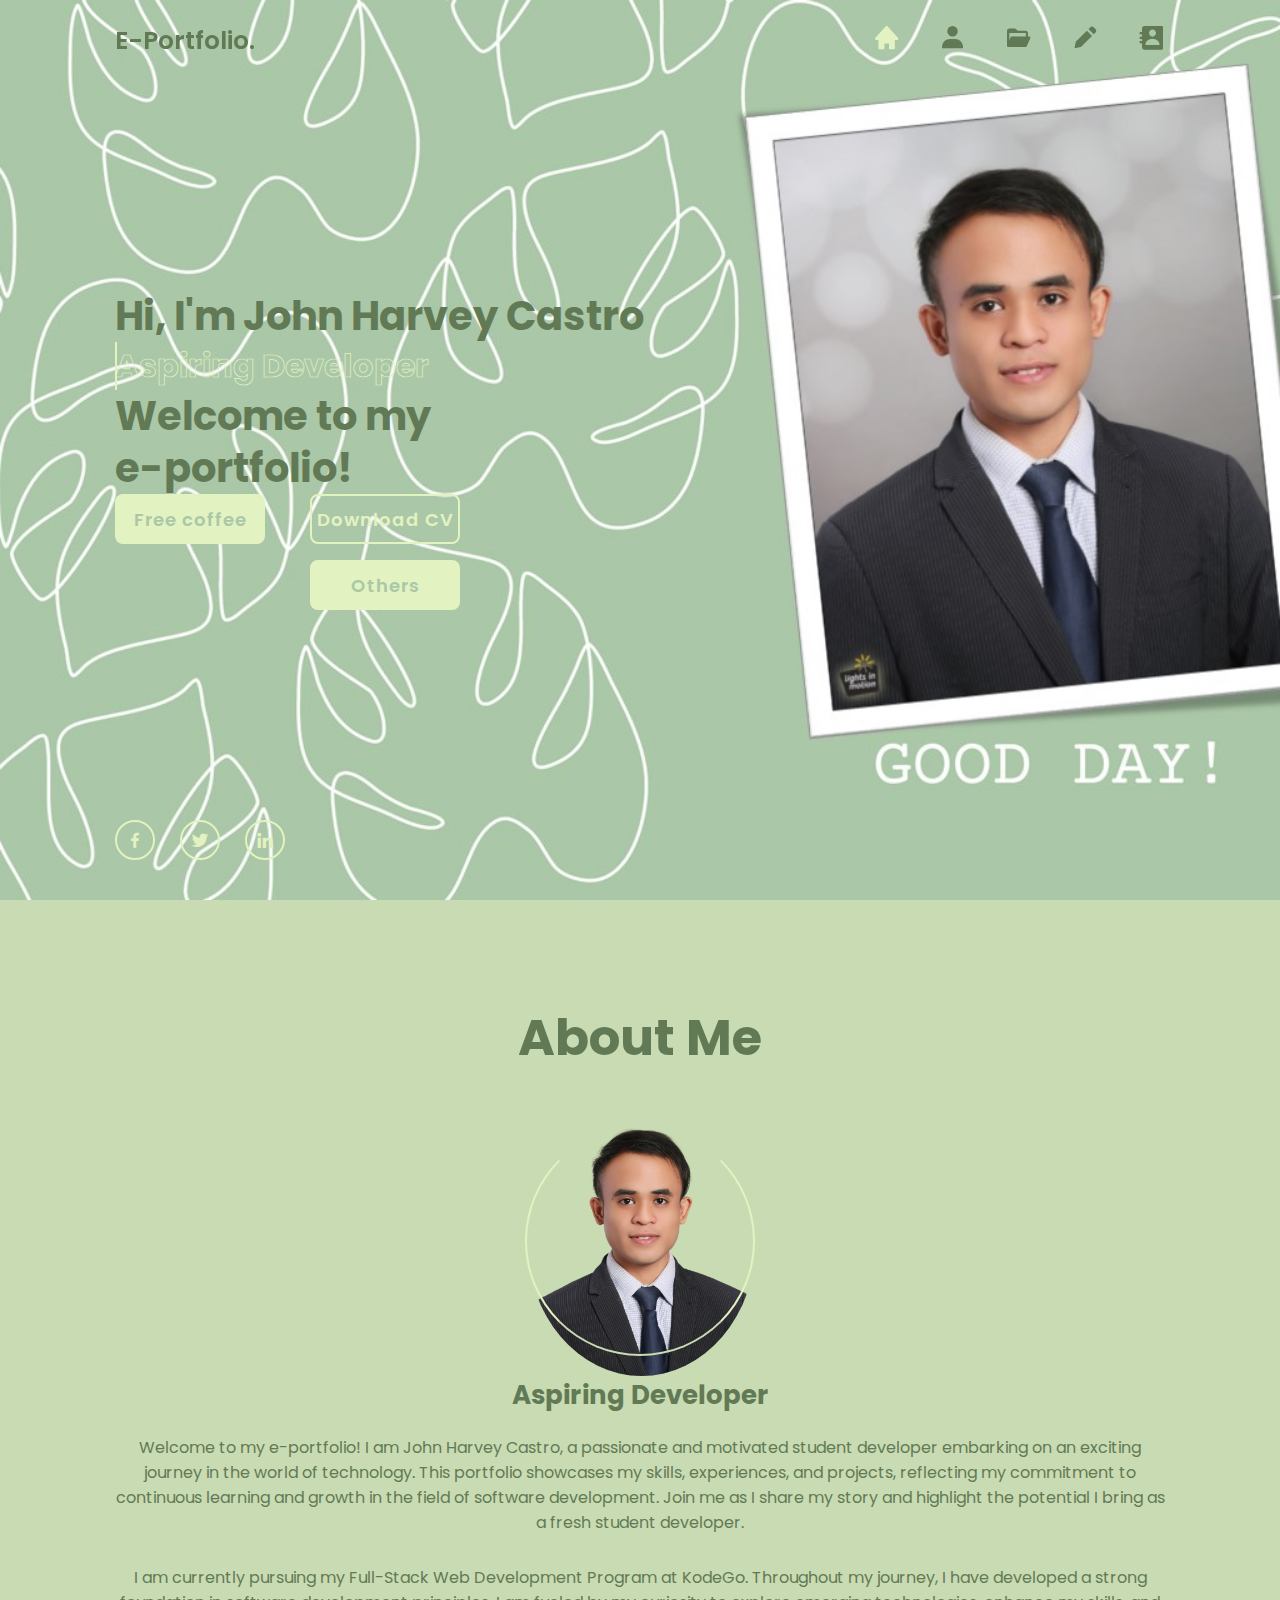
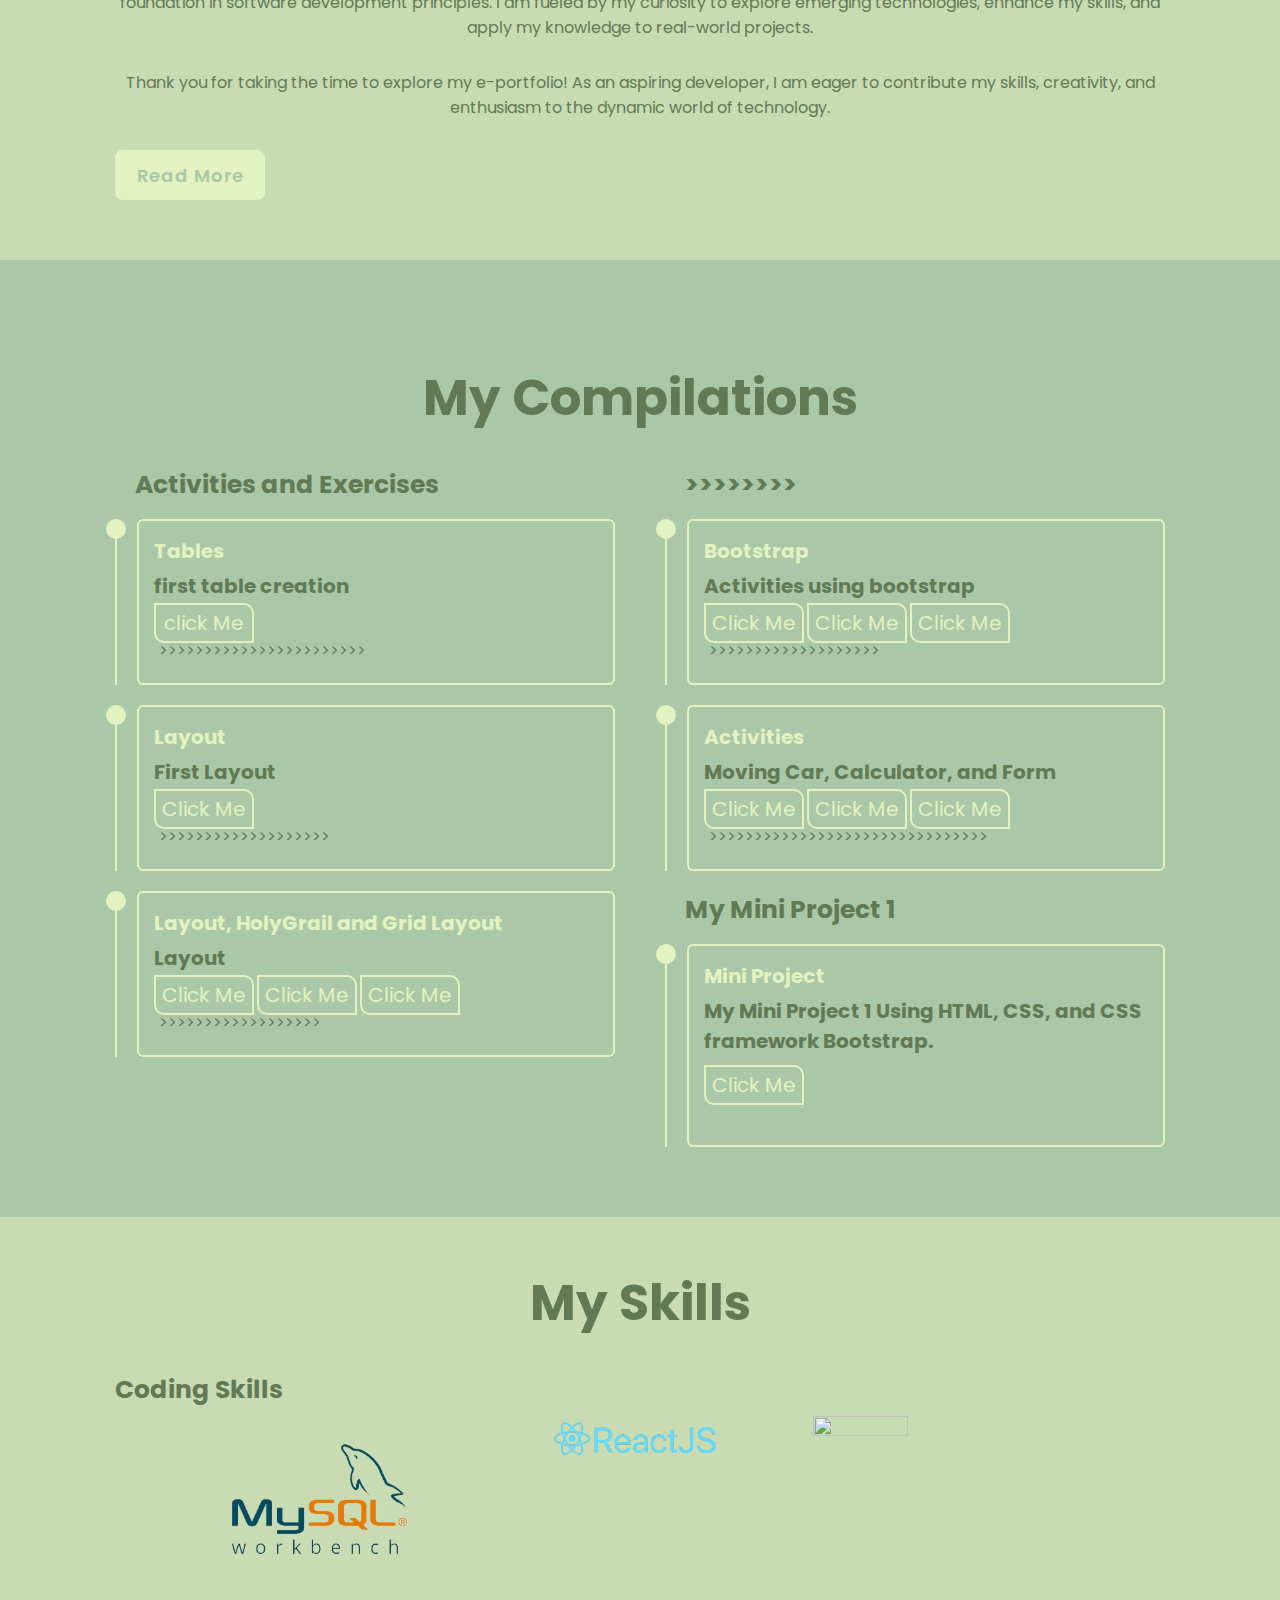
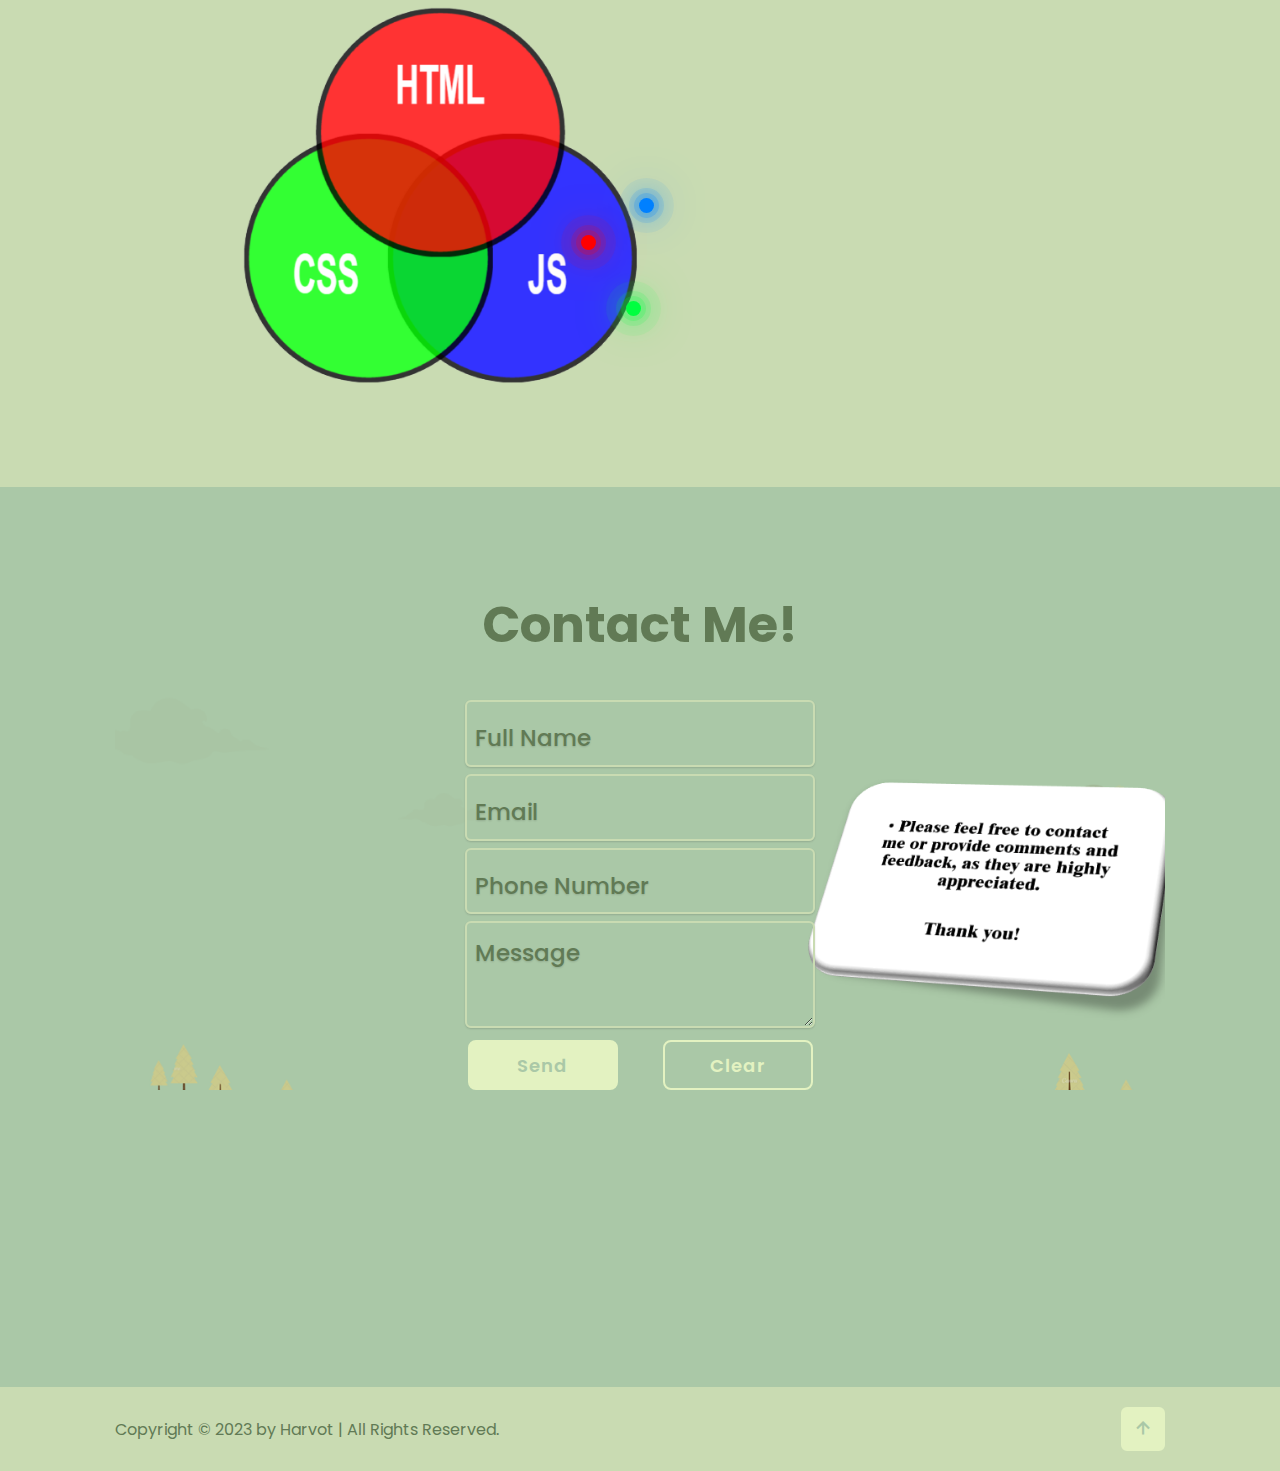
==== index.html @ 77ce2b74 "edited skills page" ====
<!DOCTYPE html>
<html lang="en">
<head>
    <meta charset="UTF-8">
    <meta name="viewport" content="width=device-width, initial-scale=1.0">
    <title>Harvot | E-Portfolio</title>
    <link rel="stylesheet" href="style1.css">

    <link href='https://unpkg.com/boxicons@2.1.4/css/boxicons.min.css' rel='stylesheet'>
    <!-- <link href="https://cdn.jsdelivr.net/npm/bootstrap@5.3.1/dist/css/bootstrap.min.css" rel="stylesheet" integrity="sha384-4bw+/aepP/YC94hEpVNVgiZdgIC5+VKNBQNGCHeKRQN+PtmoHDEXuppvnDJzQIu9" crossorigin="anonymous"> -->


</head>
<body>
    <!-- header design -->
   <header class="header">
        <a href="#" class="logo"> E-Portfolio. <span class="animate" style="--i:1"></span> </a>

        <div class="bx bx-menu" id="menu-icon"> <span class="animate" style="--i:2;"></span></div>

        <nav class="navbar">
            <a href="#home" class="active"><i class='bx bxs-home'></i></a>
            <a href="#about"><i class='bx bxs-user'></i></a>
            <a href="#project"><i class='bx bxs-folder-open'></i></a>
            <a href="#skills"><i class='bx bxs-pencil'></i></a>
            <a href="#contact"><i class='bx bxs-contact'></i></a>  

            <span class="active-nav"></span>
            <span class="animate" style="--i:2;"></span>
        </nav>
   </header>

   <!-- home section design -->
   <section class="home" id="home">
        <div class="home-content">
            <h1>Hi, I'm <span>John Harvey Castro</span></h1>
            <div class="text-animate">
                <h3>Aspiring Developer</h3>
            </div>
            <h1>
                Welcome to my <br><span class="text-animate">e-portfolio! </span> 
            </h1>

            <div class="btn-box">
                <a href="#" class="btn">Free coffee</a>
                <a href="#" class="btn">Download CV</a>
            </div><br>
            <div class="btn-box">
               
                &nbsp;&nbsp;<a href="#" class="btn">Others</a>
            </div>
                
            
        </div>

        <div class="home-sci">
            <a href="#"><i class='bx bxl-facebook' ></i></a>
            <a href="#"><i class='bx bxl-twitter' ></i></a>
            <a href="https://www.linkedin.com/feed/?trk=homepage-basic_sign-in-submit"><i class='bx bxl-linkedin' ></i></a>
            <!-- <a href="#"><i class='bx bxl-linkedin' ></i></a> -->
        </div>

        <div class="home-imgHover"></div>
        <div class="home">
            <a href="#">
                <!-- <img src="" alt=" image"> -->
            </a>
        </div>

   </section>

        
        <!-- about section design -->
        <section class="about" id="about">
            <h2 class="heading">About <span>Me</span></h2>

            <div class=" about-img ">
                <img src="images/fbpic3.png" alt=" image" >
                <span class="circle-spin"></span>
            </div>

            <div class="about-content">
                <h3>Aspiring Developer</h3>
                    <p>
                        Welcome to my e-portfolio! I am John Harvey Castro, a passionate and motivated student developer embarking 
                        on an exciting journey in the world of technology. This portfolio showcases my skills, experiences, and projects,
                         reflecting my commitment to continuous learning and growth in the field of software development.
                         Join me as I share my story and highlight the potential I bring as a fresh student developer.
                    </p>
                    <p>
                        I am currently pursuing my Full-Stack Web Development Program  at KodeGo.    
                         Throughout my journey, I have developed a strong foundation in  software development principles.
                         I am fueled by my curiosity to explore emerging technologies, enhance my skills, 
                         and apply my knowledge to real-world projects.
                    </p>
                    <p>
                        Thank you for taking the time to explore my e-portfolio!
                         As an aspiring developer, I am eager to contribute my skills, creativity, and enthusiasm to the dynamic world of technology. 
                    </p>
                
                <div class="btn-box btns">
                    <a href="#" class="btn">Read More</a>
                </div>
            </div>
        </section>

        <hr>
        <!-- project section design -->
        <section class="project" id="project">
            <h2 class="heading">My <span>Compilations</span></h2>

            <div class="project-row">
                <div class="project-column">
                    <h3 class="title">Activities and Exercises</h3>

                    <div class="project-box">
                        <div class="project-content">
                            <div class="content">
                                <div class="year"> <h3>Tables</h3></div>
                                <h3> first table creation</h3> <br><br>
                                <p> 
                                   >>>>>>>>>>>>>>>>>>>>>>>
                                </p>
                              
                               
                                <div class="clickMe">                             
                                    <a href="exercises/tables.html">click Me</a>                                   
                                </div>
                            </div>
                        </div>
                    </div>

                    <div class="project-box">
                        <div class="project-content">
                            <div class="content">
                                <div class="year">  <h3>Layout</h3></div>
                               
                                <h3>      First Layout </h3> <br><br>
                                <p>                                  
                                  >>>>>>>>>>>>>>>>>>>
                                </p>
                               
                                <div class="clickMe">                             
                                    <a href="exercises/pagelayout.html">Click Me</a>                                     
                                </div>
                            </div>
                        </div>
                  </div>

                    <div class="project-box">
                        <div class="project-content">
                            <div class="content">
                                <div class="year"><h3>Layout, HolyGrail and Grid Layout </h3></div>
                                <h3>Layout</h3> <br><br>
                                <p>>>>>>>>>>>>>>>>>>></p>
                                <div class="clickMe project-column"> 

                                   <div class=""><a href="exercises/bslayout.html"> Click Me</a></div> &nbsp;                         
                                   
                                    <div class=""> <a href="exercises/holygrail11.html">Click Me </a></div>  &nbsp;  
                                    <div class="">
                                   <a href="exercises/holygrid.html"> Click Me</a>   
                                </div>                             
                                </div>
                                
                            </div>
                        </div>
                  </div>

                </div>
                <!-- ================================= -->
                <div class="project-column">
                    <h3 class="title">>>>>>>>></h3>

                    <div class="project-box">
                        <div class="project-content">
                            <div class="content">
                                <div class="year"><h3>Bootstrap</h3></div>
                                <h3>Activities using bootstrap</h3>  <br><br>
                                <p>>>>>>>>>>>>>>>>>>>></p>
                               
                                <div class="clickMe">                             
                                    <div><a href="exercises/bootstrap.html">Click Me</a> </div>&nbsp;
                                    <div><a href="exercises/Bootstrap13.html"> Click Me</a> </div>&nbsp; 
                                    <div><a href="exercises/bootstrap_example.html">Click Me</a></div>                              
                                </div>
                            </div>
                        </div>
                    </div>

                    <div class="project-box">
                        <div class="project-content">
                            <div class="content">
                                <div class="year"> <h3>Activities</h3></div>
                                <h3> Moving Car, Calculator, and Form</h3>  <br><br>
                                <p>>>>>>>>>>>>>>>>>>>>>>>>>>>>>>>></p>
                               
                               <div class="clickMe">                             
                               <div> <a href="exercises/moving-CAR.html">Click Me </a></div>&nbsp;
                               <div> <a href="exercises/calc/ecalculator.html">Click Me </a></div>&nbsp;    &nbsp;                                 
                               <div> <a href="exercises/form.html">Click Me</a> </div>
                             </div>
                            </div>
                        </div>
                    </div>
                    <h3 class="title">My Mini Project 1</h3>
                    <div class="project-box">
                        <div class="project-content">
                            <div class="content">
                                <div class="year"> <h3>Mini Project</h3></div>
                                <h3>My Mini Project 1 Using HTML, CSS, and CSS framework Bootstrap.</h3>
                               <p></p><br><br><br><br>
                               
                           
                                    <div class="clickMe">                             
                                        <a href="exercises/MP1/index.html"> Click Me</a>
                                                                            
                                    </div>
                            </div>
                        </div>
                  </div>
                    
                </div>

            </div>
        </section>

        <!-- skills section design -->
        <section class="skills" id="skills">
            <br><br><br>
            <h2 class="heading">My <span>Skills</span></h2>


            <div class="skills-row">
                <div class="skills-column">
                    <h3 class="title">Coding Skills
                        <div class="other">
                            <img src="images/MySQL1.png" alt="" class="widthHeight2">
                            <img src="images/Reacts1.png" alt="" class="widthHeight2">
                            <img src="https://upload.wikimedia.org/wikipedia/commons/thumb/d/d9/Node.js_logo.svg/2560px-Node.js_logo.svg.png" alt="" class="widthHeight2">
                        </div>  
                      <div class="">
                       <marquee behavior="alternate" scrollamount="10" direction="right" >
                        <img src="images/hcj.png" alt="" class="widthHeight">
                       </marquee>
                    </div>
                    <div class="container ">
                        <div class="ring"></div>
                        <div class="ring"></div>
                        <div class="ring"></div>                    
                    </div>  
                   
                               
                </h3>
                            <br> <br>      <br>      <br>      <br>     
                    
                </div>
            </div>
        </section>

          

        <!-- contact section design -->
        <section class="contact" id="contact">
            <h2 class="heading">Contact <span>Me!</span></h2>

            <!-- <form action="#">
                
                <div class="input-box btn">
                    <div class="input-field btn">
                        <input type="text" placeholder="Full Name" required>
                        <span class="focus"></span>
                    </div>
                    <div class="input-field ">
                        <input type="email" placeholder="Email Address" required>
                        <span class="focus"></span>
                    </div>
                </div>

                <div class="input-box">
                    <div class="input-field">
                        <input type="number" placeholder="Mobile Number" required>
                        <span class="focus"></span>
                    </div>
                    <div class="input-field">
                        <input type="text" placeholder="Email Subject" required>
                        <span class="focus"></span>
                    </div>
                </div>

                <div class="text-area-field">
                    <textarea name="" id="" cols="30" rows="10" placeholder="Your Message" required></textarea>
                    <span class="focus"></span>
                </div>

                <div class="btn-box btns">
                    <button type="submit" class="btn">Submit</button>
                </div>


            </form> -->
            <div class="cont">
            <form action="#">
                <div class="input-section">
                 
             
                </div>
                
                <div class="input-section">
                  <input type="text" id="name" placeholder=" " name="Name" required>
                  <label for="name">Full Name</label>
                </div>
                
                <div class="input-section">
                  <input type="email" id="email" placeholder=" " name="Email" required>
                  <label for="email">Email</label>
                </div>
                
                <div class="input-section">
                  <input type="text" id="phone" placeholder=" " name="Phone Number" required>
                  <label for="phone">Phone Number</label>
                </div>
                
                <div class="input-section">
                  <textarea id="message" placeholder=" " name="Message" required></textarea>
                  <label for="message">Message</label>
                </div>
                
               
                    <div class="btn-box">
                        <button type="submit" class="btn">Send</button>
                        &nbsp; <button type="reset" class="btn">Clear</button>
                    </div>
              </form>
            </div>
        </section>

        <footer class="footer">
            <div class="footer-text">
                <p>Copyright &copy; 2023 by Harvot | All Rights Reserved.</p>
            </div>

            <div class="footer-iconTop">
                <a href="#"><i class='bx bx-up-arrow-alt'></i></a>
            </div>
        </footer>

        <!-- <script src="https://cdn.jsdelivr.net/npm/bootstrap@5.3.1/dist/js/bootstrap.bundle.min.js" integrity="sha384-HwwvtgBNo3bZJJLYd8oVXjrBZt8cqVSpeBNS5n7C8IVInixGAoxmnlMuBnhbgrkm" crossorigin="anonymous"></script> -->
    <script src="script.js"></script>
</body>
</html>
---- style1.css ----
@import url('https://fonts.googleapis.com/css2?family=Poppins:wght@300;400;500;600;700;800;900&display=swap');

* {
    margin: 0;
    padding: 0;
    box-sizing: border-box; 
    text-decoration: none;
    border: none;
    outline: none;
    scroll-behavior: smooth;
    font-family: 'Poppins', sans-serif;
}
:root {
    --bg-color:#AAC8A7;
    --second-bg-color: #C9DBB2;
    --text-color: #617A55;
    --main-color:#E3F2C1;
}

html {
    font-size: 62.5%;
    overflow-x: hidden;

}
body {
    background: var(--bg-color);
    color: var(--text-color);
}
.header {
    position: fixed;
    top: 0;
    left: 0;
    width: 100%;
    padding: 2rem 9%;
    background: transparent;
    display: flex;
    justify-content: space-between;
    align-items: center;
    z-index: 100;
    transition: .3s;
}
.header.sticky {
    background: var(--bg-color);
}
.logo {
    font-size: 2.5rem;
    color: var(--text-color);
    font-weight: 600;
}
.navbar {
    position: relative;
   
 
    /* box-shadow: 2px 0px 2px 0px var(--main-color); */
   
}
.navbar a {
    font-size: 2.8rem;
    color: var(--text-color);
    font-weight: 500;
    margin-left: 3.5rem;
}
.navbar a:hover,
.navbar a.active {
    color: var(--main-color);
    transform: scale(1.3);
}
#menu-icon {
    position: relative;
    font-size: 5.6rem;
    color: var(--text-color);
    cursor: pointer;
    display: none;
}

section {
    min-height: 100vh;
    padding: 10rem 9% 2rem;
}

.home {
    display: flex;
    align-items: center;
    padding: 0 9%;
     background: url('images/bg1/Slide1.JPG') no-repeat; 
    background-size: cover;
    background-position: center;
}
.home-content {
    max-width: 60rem;
    z-index: 99;
}
.home-content h1 {
    font-size: 4rem;
    font-weight: 700;
    line-height: 1.3;
}
.home-content h1 span {
    color: var(--text-color);
}
.home-content .text-animate {
    position: relative;
    width: 32.8rem;
}
.home-content .text-animate h3 {
    font-size: 3.2rem;
    font-weight: 700;
    color: transparent;
    -webkit-text-stroke: .7px var(--main-color);
    background-image: linear-gradient(var(--main-color), var(--main-color));
    background-repeat: no-repeat;
    -webkit-background-clip: text;
    background-position: -33rem 0;  
    animation: homeBgText 6s linear infinite;
    animation-delay: 2s;                                                                                                                                                        
}
.home-content .text-animate h3::before {
    content: '';
    position: absolute;
    top: 0;
    left: 0;
    width: 0;
    height: 100%;
    border-right: 2px solid var(--main-color);
    z-index: -1;
    animation: homeCursorText 6s linear infinite;
    animation-delay: 2s; 

}

.home-content p{
    font-size: 1.6rem;
    margin: 2rem 0 4rem;
}
.btn-box {
    position: relative;
    display: flex;
    justify-content: space-between;
    width: 34.5rem;
    height: 5rem;
}
.btn-box .btn {
    position: relative;
    display: inline-flex;
    justify-content: center;
    align-items: center;
    width: 15rem;
    height: 100%;
    background: var(--main-color);
    border: .2rem solid var(--main-color);
    border-radius: .8rem;
    font-size: 1.8rem;
    font-weight: 600;
    letter-spacing: .1rem;
    color: var(--bg-color);
    z-index: 1;
    overflow: hidden;
    transition: .5s;
}


.btn-box .btn:hover {
    color: var(--main-color);
}
.btn-box .btn:nth-child(2) {
    background: transparent;
    color: var(--main-color);
}
.btn-box .btn:nth-child(2):hover {
    color: var(--bg-color);
}
.btn-box .btn:nth-child(2)::before {
    background: var(--main-color);
}
.btn-box .btn::before {
    content: '';
    position: absolute;
    top: 0;
    left: 0;
    width: 0;
    height: 100%;
    background: var(--bg-color);
    z-index: -1;
    transition: .5s;
}

.btn-box .btn:hover::before {
    width: 100%;
}

.home-sci {
    position: absolute;
    bottom: 4rem;
    width: 170px;
    display: flex;
    justify-content: space-between;
    
}
.home-sci a {
    position: relative;
    display: inline-flex;
    justify-content: center;
    align-items: center;
    width: 40px;
    height: 40px;
    background: transparent;
    border: .2rem solid var(--main-color);
    border-radius: 50%;
    font-size: 20px;
    color: var(--main-color);
    z-index: 1;
    overflow: hidden;
    transition: .5s;
}

.home-sci a:hover {
    color: var(--bg-color);
}
.home-sci a::before {
    content: '';
    position: absolute;
    top: 0;
    left: 0;
    width: 0;
    height: 100%;
    background: var(--main-color);
    z-index: -1;
    transition: .5s;

}
.home-sci a:hover::before {
    width: 100%;
}
img {
    width: 90%;
    height: 80vh;
    margin-left:30%;
    border-radius: 50%;
    /* opacity: 80%; */
    
}
.home-imgHover {
    position: absolute;
    top: 0;
    right: 0;
    width: 45%;
    height: 100%;
    background: transparent;
    transition: 3s;
    /* >>>>>>>>>>>>>> */
        /* position: absolute;
        top: 55%;
        left: 76%;
        transform: translate(-50%, -50%) rotate(0);
        width: 40%;
        height: 74%;
        border-radius: 50%;
        border-top: .2rem solid var(--second-bg-color);
        border-bottom: .2rem solid var(--second-bg-color);
        border-left: .2rem solid var(--main-color);
        border-right: .2rem solid var(--main-color);
        box-shadow: 5px #AAC8A7; */

}
.home-imgHover:hover {
    background: var(--bg-color);
    /* opacity: .3; */
}


/* ============================================ About =========================================== */
.about {
    display: flex;
    justify-content: center;
    align-items: center;
    flex-direction: column;
    gap: 2rem;
    background: var(--second-bg-color);
    padding-bottom: 6rem;
}
.heading {
    font-size: 5rem;
    margin-bottom: 3rem;
    text-align: center;
}

/* span {
    color: var(--main-color);
} */
.about-img {
    position: relative;
    width: 23rem;
    height: 23rem;
    border-radius: 50%;
    display: flex;
    justify-content: center;
    align-items: center;
}
img {
    height: 30vh;
    width: 100%;
    margin-left: 1%;
}

/* .about-img img{
    width: 90%;
    border-radius: 50%;
    border-radius: .2rem solid var(--main-color);
     height: 30vh;
    width: 100%;
    
} */

.about-img .circle-spin {
    position: absolute;
    top: 50%;
    left: 50%;
    transform: translate(-50%, -50%) rotate(0);
    width: 100%;
    height: 100%;
    border-radius: 50%;
    border-top: .2rem solid var(--second-bg-color);
    border-bottom: .2rem solid var(--second-bg-color);
    border-left: .2rem solid var(--main-color);
    border-right: .2rem solid var(--main-color);
    animation: aboutSpinner 8s linear infinite;

}



.about-content {
    text-align:center;
}
.about-content h3 {
    font-size: 2.6rem;
}
.about-content p {
    font-size: 1.6rem;
    margin: 2rem 0 3rem;
}
.btn-box .btns {
    display: inline-block;
    width: 15rem;
}

.btn-box .btns a::before {
    background: var(--second-bg-color);
}

/* ================================= Project ========================================== */
.project {
    display: flex;
    justify-content: center;
    align-items: center;
    flex-direction: column;
    min-height: auto;
    padding-bottom: 5rem;
}
.project .project-row {
    display: flex;
    flex-wrap: wrap;
    gap: 5rem;

}
.project-row .project-column {
    flex: 1 1 40rem;
}
.project-column .title {
    font-size: 2.5rem;
    margin: 0 0 1.5rem 2rem;
}
.project-column .project-box {
    border-left: .2rem solid var(--main-color);
}
.project-box .project-content {
    position: relative;
    padding-left: 2rem;
}

.project-box .project-content::before {
    content: '';
    position:absolute;
    top: 0;
    left: -1.1rem;
    width: 2rem;
    height:2rem;
    background: var(--main-color);
    border-radius: 50%;
}
.project-content .content {
    position: relative;
    padding: 1.5rem;
    border: .2rem solid var(--main-color);
    border-radius: .6rem;
    margin-bottom: 2rem;
    overflow: hidden;
}
.project-content .content ::before {
    content: '';
    position: absolute;
    top: 0;
    left: 0;
    width: 0%;
    height: 100%;
    background: var(--second-bg-color);
    z-index: -1;
    transition: .5s;
}
.project-content .content:hover::before {
    width:100%;

}
.project-content .content .year {
    font-size: 1.5rem;
    color: var(--main-color);
    padding-bottom: .5rem;
}
.project-content .content .year i {
    padding-right: .5rem;
}
.project-content .content h3 {
    font-size: 2rem;
}
.project .content p {
    font-size: 1.6rem;
    padding: .5rem;
}
.clickMe {
    position: absolute;
    bottom: 4rem;
    width: 170px;
    display: flex;
    justify-content: space-between;
}
.clickMe a {
    position: relative;
    display: inline-flex;
    justify-content: center;
    align-items: center;
    width: 100px;
    height: 40px;
    background: transparent;
    border: .2rem solid var(--main-color);
    border-radius: 0 10px 0 10px;
    font-size: 20px;
    color: var(--main-color);
    z-index: 1;
    overflow: hidden;
    transition: .5s;
}

.clickMe a:hover {
    color: var(--bg-color);
}
.clickMe a::before {
    content: '';
    position: absolute;
    top: 0;
    left: 0;
    width: 0;
    height: 100%;
    background: var(--main-color);
    z-index: -1;
    transition: .5s;

}
.clickMe a:hover::before {
    width: 100%;
}
/* ====================================== Skills ====================================== */
.skills {
    min-height: auto;
    padding-bottom: 1rem;
    background: var(--second-bg-color);

    align-items: center;
    padding: 0 9%;
    /* background: url('images/2ndbg2.png') no-repeat;  */
    background-size: cover;
    background-position: center;
    
   

}
.skills .skills-row {
    display: flex;
    flex-wrap: wrap;
    gap: 5rem;
}
.skills-row .skills-column {
    flex: 1 1 40rem;
}
.skills-column .title {
    font-size: 2.5rem;
    margin: 0 0 10.5rem;
}
 .skills-box .skills-content {
    position: relative;
    border: .2rem solid var(--main-color);
    border-radius: .6rem;
    padding: .5rem 1.5rem;
    z-index: 1;
    overflow: hidden;
}
.widthHeight{
    position:relative;
    display: flex;
    justify-content: center;
    align-items: center;
    background-position: center;
    
   
    height: 40%;
    width: 40%;
    border-radius:0%;
}
.widthHeight2{
    position:relative;
    display: flex;
    justify-content: center;
    align-items: center;
    background-position: center;
    
   
    height: 30%;
    width: 30%;
    border-radius:0%;
}
/* ======================== */

.container {
    position: relative;
    
    width: 80%;
    display: flex;
    justify-content: center;
    align-items: center;
    margin-left: 10%;
    margin-top: -20%;
    
}
.container .ring {
    position: relative;
    width: 150px;
    height: 150px;
    margin: -30px;
    border-radius: 50%;
    border: 4px solid transparent;
    /* border-top: 4px solid 	#0080ff; */
    animation: animate 4s linear infinite;
}
@keyframes animate
{
    0%{
        transform: rotate(0deg);
    }
    100%{
        transform: rotate(360deg);
    }
}
.container .ring::before {
    content: '';
    position: absolute;
    top: 12px;
    right: 12px;
    border-radius: 50%;
    width: 15px;
    height: 15px;
     background: 	#0080ff; 
    box-shadow: 0 0 0 5px 	#0080ff33,
    0 0 0 10px  	#0080ff22,
    0 0 0 20px  	#0080ff11,
    0 0  20px  	#0080ff,
    0 0  50px  	#0080ff;

}
.container .ring:nth-child(2) {
  animation: animate2 4s linear infinite;
  animation-delay: -1s;
  border-top: 4px solid transparent;
  /* border-left: 4px solid #00ff40; */
}
.container .ring:nth-child(2)::before {
    content: '';
    position: absolute;
    top:initial;
    bottom: 12px;
    left:12px;
    right: 12px;
    border-radius: 50%;
    width: 15px;
    height: 15px;
    background: #00ff40;
    box-shadow: 0 0 0 5px #00ff4033,
    0 0 0 10px  #00ff4022,
    0 0 0 20px  #00ff4011,
    0 0  30px  #00ff40,
    0 0  50px  #00ff40;

}
@keyframes animate2
{
    0%{
        transform: rotate(360deg);
    }
    100%{
        transform: rotate(0deg);
    }
}
.container .ring:nth-child(3) {
    animation: animate2 4s linear infinite;
    animation-delay: -3s;
    position: absolute;
    top: -66.66px;
    border-top: 4px solid transparent;
    /* border-left: 4px solid #ff0000; */
}
.container .ring:nth-child(3)::before {
    content: '';
    position: absolute;
    top:initial;
    bottom: 12px;
    left:12px;
    right: 12px;
    border-radius: 50%;
    width: 15px;
    height: 15px;
    background: #ff0000;
    box-shadow: 0 0 0 5px #ff000033,
    0 0 0 10px  #ff000022,
    0 0 0 20px  #ff000011,
    0 0  30px #ff0000,
    0 0  50px  #ff0000;

}
.other {
    display: flex;
    flex-direction: row;
    justify-content: center;
}


/* .skills-content .progress {
    padding: 1rem 0;
}
.skills-content .progress h3 {
    font-size: 1.7rem;
    display: flex;
    justify-content: space-between;
}
.skills-content .progress h3 span {
    color: var(--text-color);
} */
/* .skills-content .progress .bar {
    height: 2.5rem;
    border-radius: .6rem;
    border: .2rem solid var(--main-color);
    padding: .5rem;
    margin: 1rem 0;
}
.skills-content .progress .bar span {
    display: block;
    height: 100%;
    border-radius: .3rem;
    background: var(--main-color);
} */
/* .skills-column:nth-child(1) .skills-content .progress:nth-child(1) .bar span {
    width: 0%;  
}
.skills-column:nth-child(1) .skills-content .progress:nth-child(2) .bar span {
    width: 0%;  
}
.skills-column:nth-child(1) .skills-content .progress:nth-child(3) .bar span {
    width: 0%;  
} */


/* ======================== Contact =================================== */
/* .contact {
    min-height: auto;
    padding-bottom: 7rem;  
   
   
    padding: 0 9%;
    background: url('images/bg5.jpg/Slide1.PNG') no-repeat; 
    background-size: cover;
    background-position: center;
     
}
.contact form {
    max-width: 70rem;
    margin: 0 auto;
    text-align: center;
}
.contact form .input-box {
    position: relative;
    display: flex;
    justify-content: space-between;
    flex-wrap: wrap;
}
.contact form .input-box .input-field {
    position: relative;
    width: 49%;
    margin: .8rem 0;
}

.contact form .input-box .input-field input,
.contact form .text-area-field textarea {
    width: 100%;
    height: 100%;
    padding: 1.5rem;
    font-size: 1.6rem;
    color: var(--text-color);
    background: transparent;
    border-radius: .6rem;
    border: .2rem solid var(--main-color);

}

.contact form .input-box .input-field input::placeholder,
.contact form .textarea-field textarea::placeholder{
    color: var(--text-color);
}
.contact form .focus {
    position: absolute;
    top: 0;
    left: 0;
    width: 0;
    height: 100%;
    background: var(--second-bg-color);
    border-radius: .6rem;
    z-index: -1;
    transition: .5s;
}
.contact form .input-box .input-field input:focus~.focus,
.contact form .input-box .input-field input:valid~.focus,
.contact form .text-area-field textarea:focus~.focus,
.contact form .text-area-field textarea:valid~.focus {
    width:100%;
}
.contact form .textarea-field{
    position: relative;
    margin: 8rem 0 2.7rem;
    display: flex;
}

.contact form .textarea-field textarea { 
    resize: none;
} */


/* === new form ==============*/

.cont {
    display: flex;
    flex-direction: column;
    justify-content: center;
    align-items: center;
    background: url('images/bg5.jpg/Slide1.PNG') no-repeat; 
    background-size: cover;
    background-position: center;
}
form{
    width: 90%;
    height: 100%;
    max-width: 350px;
    display: flex;
    flex-direction: column;
    justify-content: center;
    align-items: center;
    gap: 0.7em;

  }
  
  .input-section{
    width: 100%;
    position: relative;
  }
  
  /* H1 */
  /* .input-section h1{
    padding-left: 0.3em;
    margin-bottom: 0.5em;
    color: #b4b4b4;
    font-size: 1.9em;
    line-height: 1em;
    text-align: left;
    text-shadow: 0 1px 2px #00000024;
    border-left: 5px solid #b4b4b4;
    transition: all 300ms ease-in-out 
    ;
  } */
  
  
  /* Input && Textarea Styles*/
  .input-section input, textarea{
    width: 100%;
    height: 5em;
    padding: 0 1em;
    border: 2.5px solid #C9DBB2;
    border-radius: 6px;
    box-shadow: 0 1px 2px #00000024;
    text-shadow: 0 1px 2px #00000024;
    outline: none;
    transition: all 300ms ease-in-out;
    background: transparent;
  }
  
  .input-section textarea{
    height: 8em;
    padding: 0.5em 1em 1em 1em;
    overflow: hidden;
  }
  
  .input-section label{
    color: #617A55;
    font-size: 2.3em;
    font-weight: 450;
    text-shadow: 0 1px 2px #00000024;
    cursor: text;
    position: absolute;
    top: 60%;
    left: 1rem;
    transform: translateY(-55%);
    transition: all 300ms ease-in-out;
     background: transparent;
  }
  
  .input-section textarea + label{
    position: absolute;
    top: 1.45em;
    
  }
  
  /* Submit Button */
  #submit-section{
    display: flex;
    justify-content: center;
    height: 10vh;
    width: 20%;
  }
  
  #submit-section button{
    color: #617A55;
    font-size: 3em;
    font-weight: 450;
    box-shadow: #617A55;
    background: #C9DBB2;
    border: none;
    border-radius: 6px;
    padding: 0.45em 1.5em;
    transition: all 300ms ease-in-out;
    outline: none;
  }
/* Animations */
input:hover + label,
textarea:hover + label,
input:not(:placeholder-shown) + label,
textarea:not(:placeholder-shown) + label{
  padding: 0 3px;
  font-size: 1.6em;
  color: #617A55;
  background: #E3F2C1;
  transform: translateY(-2.7em);
}

textarea:hover + label,
textarea:not(:placeholder-shown) + label{
  transform: translateY(-2em);
}

input:hover,
textarea:hover,
input:not(:placeholder-shown),
textarea:not(:placeholder-shown){
  color: #617A55;
  border-color: #C9DBB2;
}

form:valid > .input-section > h1{
  color: #617A55;
  border-color: #617A55;
}

form:valid > #submit-section > button{
  background: #C9DBB2;
}

:root {
    --bg-color:#AAC8A7;
    --second-bg-color: #C9DBB2;
    --text-color: #617A55;
    --main-color:#E3F2C1;
}

/* ================ footer ========================= */
.footer {
    display: flex;
    justify-content: space-between;
    align-items: center;
    flex-wrap: wrap;
    padding: 2rem 9%;
    width: 100%;
    background: var(--second-bg-color);
}
.footer-text p {
    font-size: 1.6rem;
}
.footer-iconTop a {
    position: relative;
    display: inline-flex;
    justify-content: center;
    align-items: center;
    padding: .8rem;
    background: var(--main-color);
    border: .2rem solid var(--main-color);
    border-radius: .6rem;
    z-index: 1;
    overflow: hidden;
}
.footer-iconTop a::before {
    content: '';
    position: absolute;
    top: 0;
    left: 0;
    width: 0;
    height: 100%;
    background: var(--second-bg-color);
    z-index: -1;
    transition: .5s;
}
.footer-iconTop a:hover::before {
    width: 100%
}

.footer-iconTop a i {
    font-size: 2.4rem;
    color: var(--bg-color);
    transition: .5s;

}
.footer-iconTop a:hover i {
    color: var(--main-color);
}

/* ANIMATION RELOAD AND SCROLL */
.animate {
    position:absolute;
    top: 0;
    right: 0;
    width: 100%;
    height: 100%;
    /* background: yellowgreen; */
    z-index: 98;
}

.logo .animate,
.navbar .animate,
#menu-icon .animate {
    animation: showRight 1s ease forwards;
    animation-delay: calc(.3s * var(--i));
}


/* BREAKPOINTS */
@media (max-width: 1200px) {
    html {
        font-size: 55%;
    }
}

@media (max-width: 991px) {
    .header {
        padding: 2rem 4%;
    }
    section {
        padding: 10rem 4% 2rem;
    }
    .home {
        padding: 0 4%;
    }
    .footer {
        padding: 2rem 4%;
    }
}

@media (max-width: 768px) {
    .header {
        background: var(--bg-color);
    }
    #menu-icon {
        display: block;
    }
    .navbar {
        position: absolute;
        top: 100%;
        left: -100%;
        width: 100%;
        padding: 1rem 4%;
        background: var(--main-color);
        box-shadow: 0 .5rem 1rem rgba(0, 0, 0, .2);
        z-index: 1;
        transition: .25s ease;
        transition-delay: .25s;
    }

    /* ===== to open&close toggle ======= */
    .navbar.active {  
        left: 0;
        transition-delay: 0s;
    }
    .navbar .active-nav {
        position: absolute;
        top: 0;
        left: -100%;
        width: 100%;
        height: 100%;
        background: var(--bg-color);
        border-top: .1rem solid rgba(0, 0, 0, .2);
        z-index: -1;
        transition: .25s ease;
        transition-delay: 0s;
    }
    .navbar.active .active-nav {
        left: 0;
        transition-delay: .25s;
    }
    .navbar a {
        display: block;
        font-size: 2rem;
        margin: 3rem 0;
        transform: translateX(-20rem);
        transition: .25s ease;
        transition-delay: 0s;
      
    }
    .navbar.active a {
        transform: translateX(0);
        transition-delay: .25s;
    }
    .home-imgHover {
        pointer-events: none;
        background: var(--bg-color);
        /* opacity: .6; */
    }
}
    @media (max-width: 520px) {
        html {
            font-size: 50%;
        }
        .home-content h1{
            display: flex;
            flex-direction: column;
        }
        .home-sci {
            width: 160px;
        }
        .home-sci a{
            width: 38px;
            height: 38px;
        }

    }
    @media (max-width: 462px){
        .home-content h1 {
            font-size: 5.2rem;
        }
        .project {
            padding: 10rem 4% 5rem 5%;
        }
        .contact form .input-box .input-field {
            width: 100%;
        }
        .footer {
            flex-direction: column-reverse;
        }
        .footer p {
            margin-top: 2rem;
            text-align: center;
        }
    }
    @media (max-width: 462px) {
        .home {
            justify-content: center;
        }
        .home-content {
            display:flex;
            align-items: center;
            flex-direction: column;
            text-align: center;
        }
     
        img .home-imgHover{
            width:80%;
            height: 50vh;
            overflow:hidden;
        }
        /* img {
            height: 27vh;
            width: 100%;
            margin-left: 1%;
        } */
        
    }
    @media (max-width: 360px){
        img {
            height: 24vh;
            width: 100%;
            margin-left: 1%;
        }
    }
   
    @media (min-width: 361px){
        img {
            height: 21vh;
            width: 100%;
            margin-left: 1%;
        }
    }
    @media (min-width: 375px){
        img {
            height: 27vh;
            width: 100%;
            margin-left: 1%;
        }
    }
    @media (min-width: 390px){
        img {
            height: 21vh;
            width: 100%;
            margin-left: 1%;
        }
    }
    @media (min-width: 414px){
        img {
            height: 20vh;
            width: 100%;
            margin-left: 1%;
        }
    }
    @media (min-width: 1024px){
        img {
            height: 33vh;
            width: 100%;
            margin-left: 1%;
        }
    }
    @media (min-width: 1280px){
        img {
            height: 30vh;
            width: 100%;
            margin-left: 1%;
        }
    }

    /* KEYFRAMES ANIMATION */
    @keyframes homeBgText {
        0%, 10%, 100% {
            background-position: -33rem 0;
        }
        65%,
        85% {
            background-position: 0 0;
        }
    }
    @keyframes homeCursorText {
        0%, 10%, 100% {
           width: 0;
        }
        65%,
        78%,
        85% {
            width: 100%;
            opacity: 1;
        }

        75%,
        81% {
            opacity: 0;
        }
    }
    @keyframes aboutSpinner {
        100% {
            transform: translate(-50%, -50%) rotate(360deg);
        }
    }
    @keyframes showRight {
        100%{
            width: 0;

        }
    }
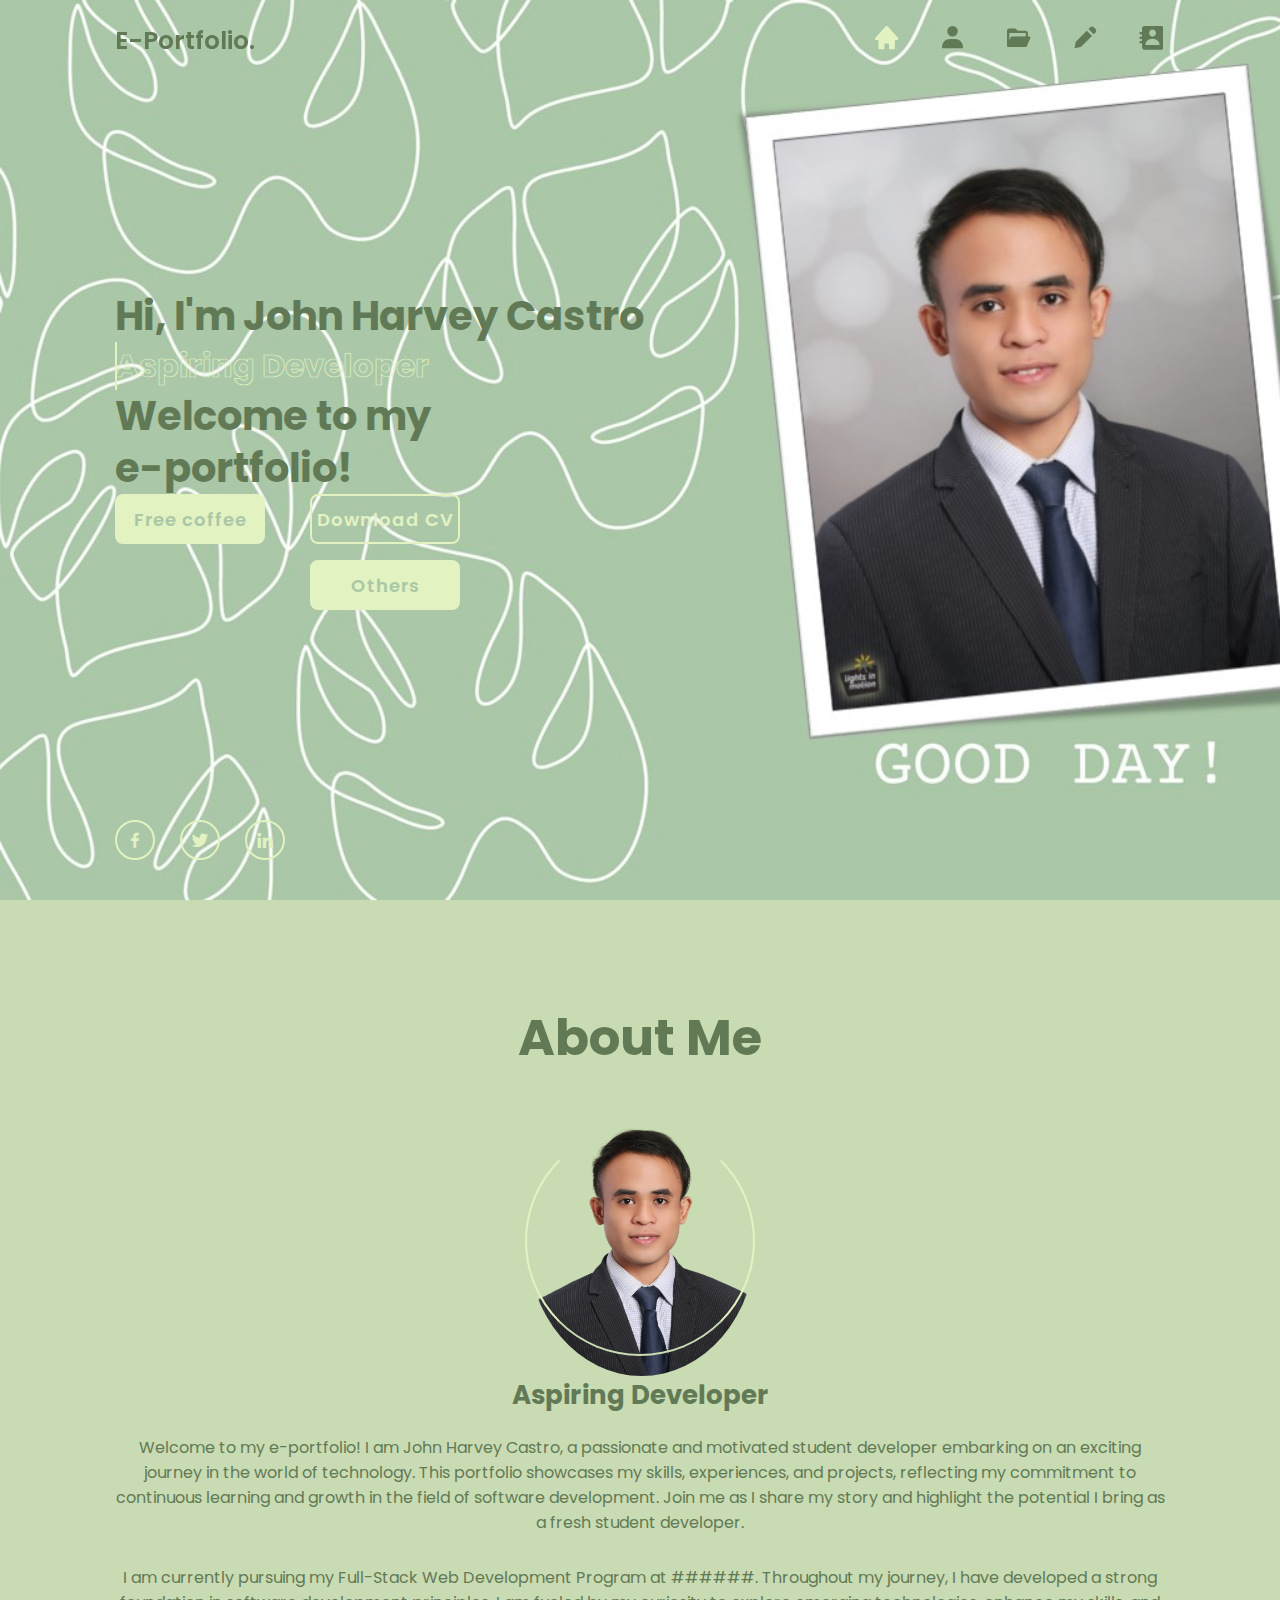
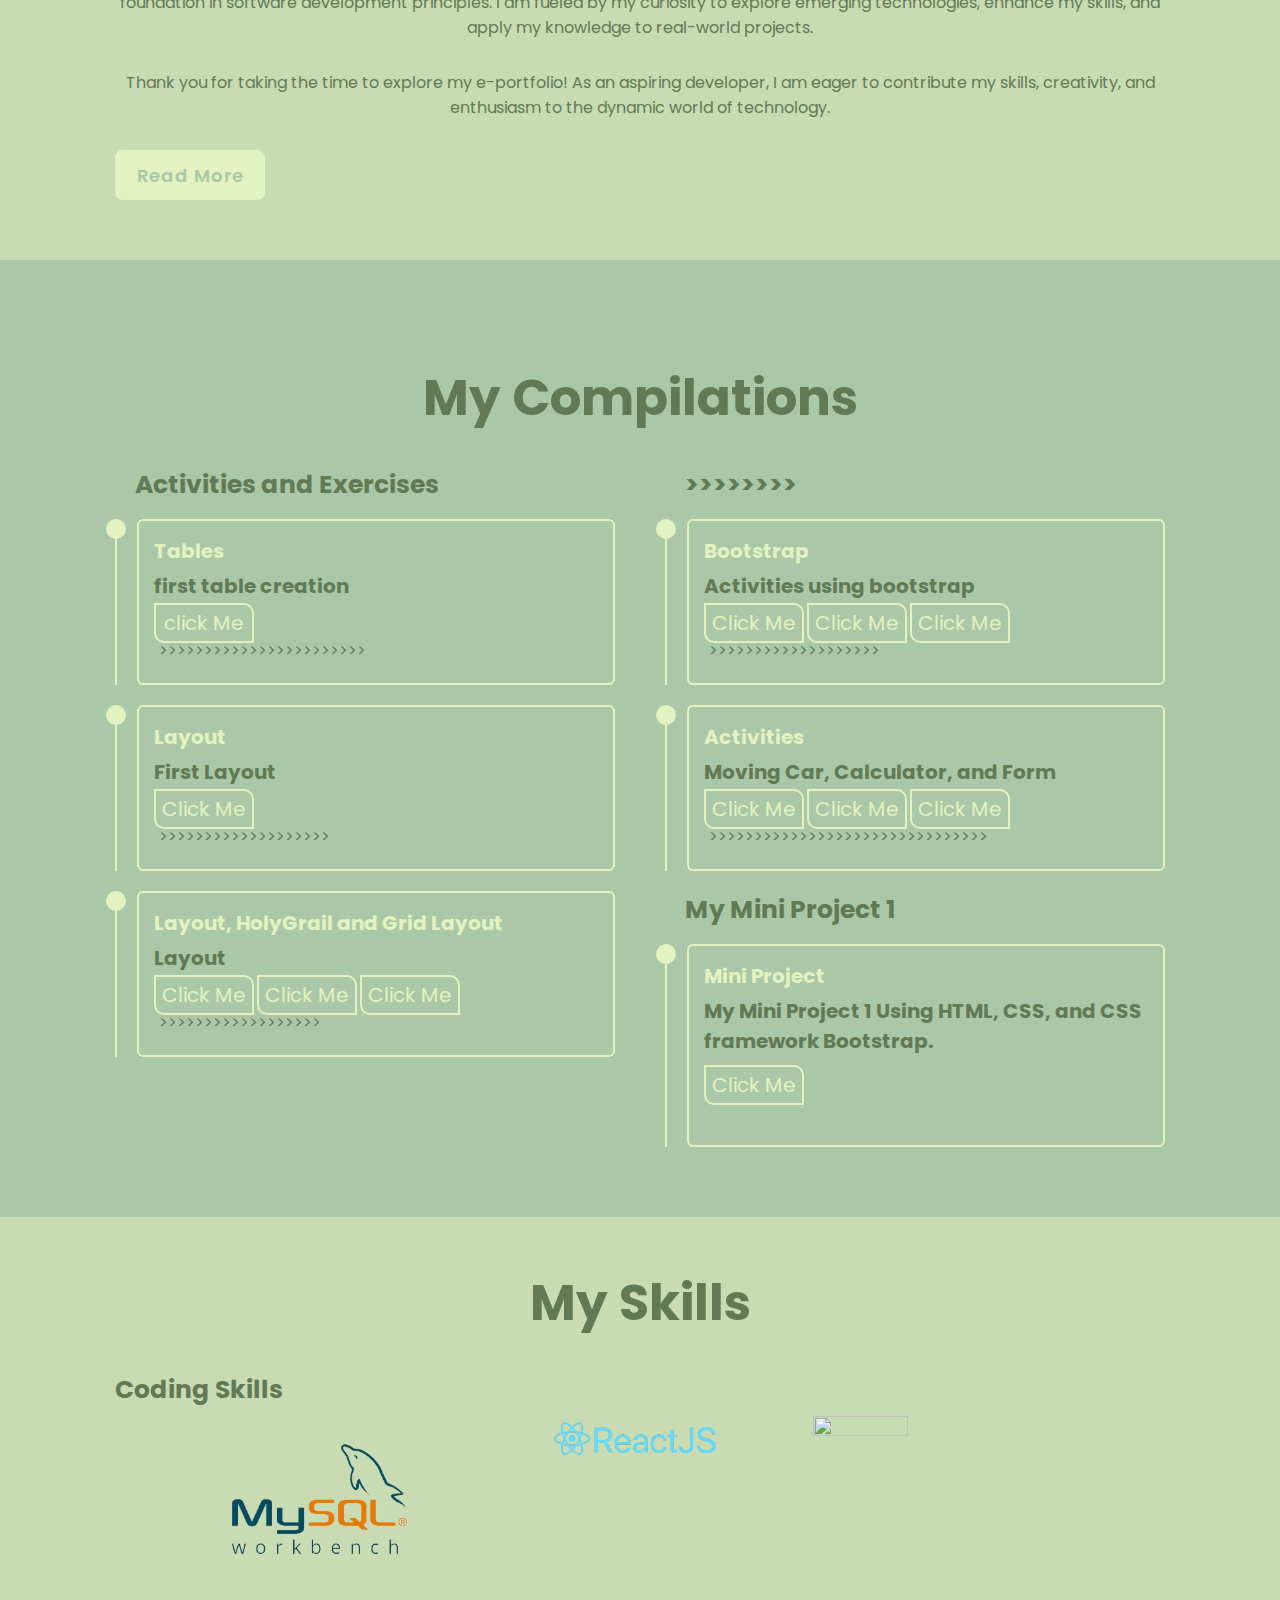
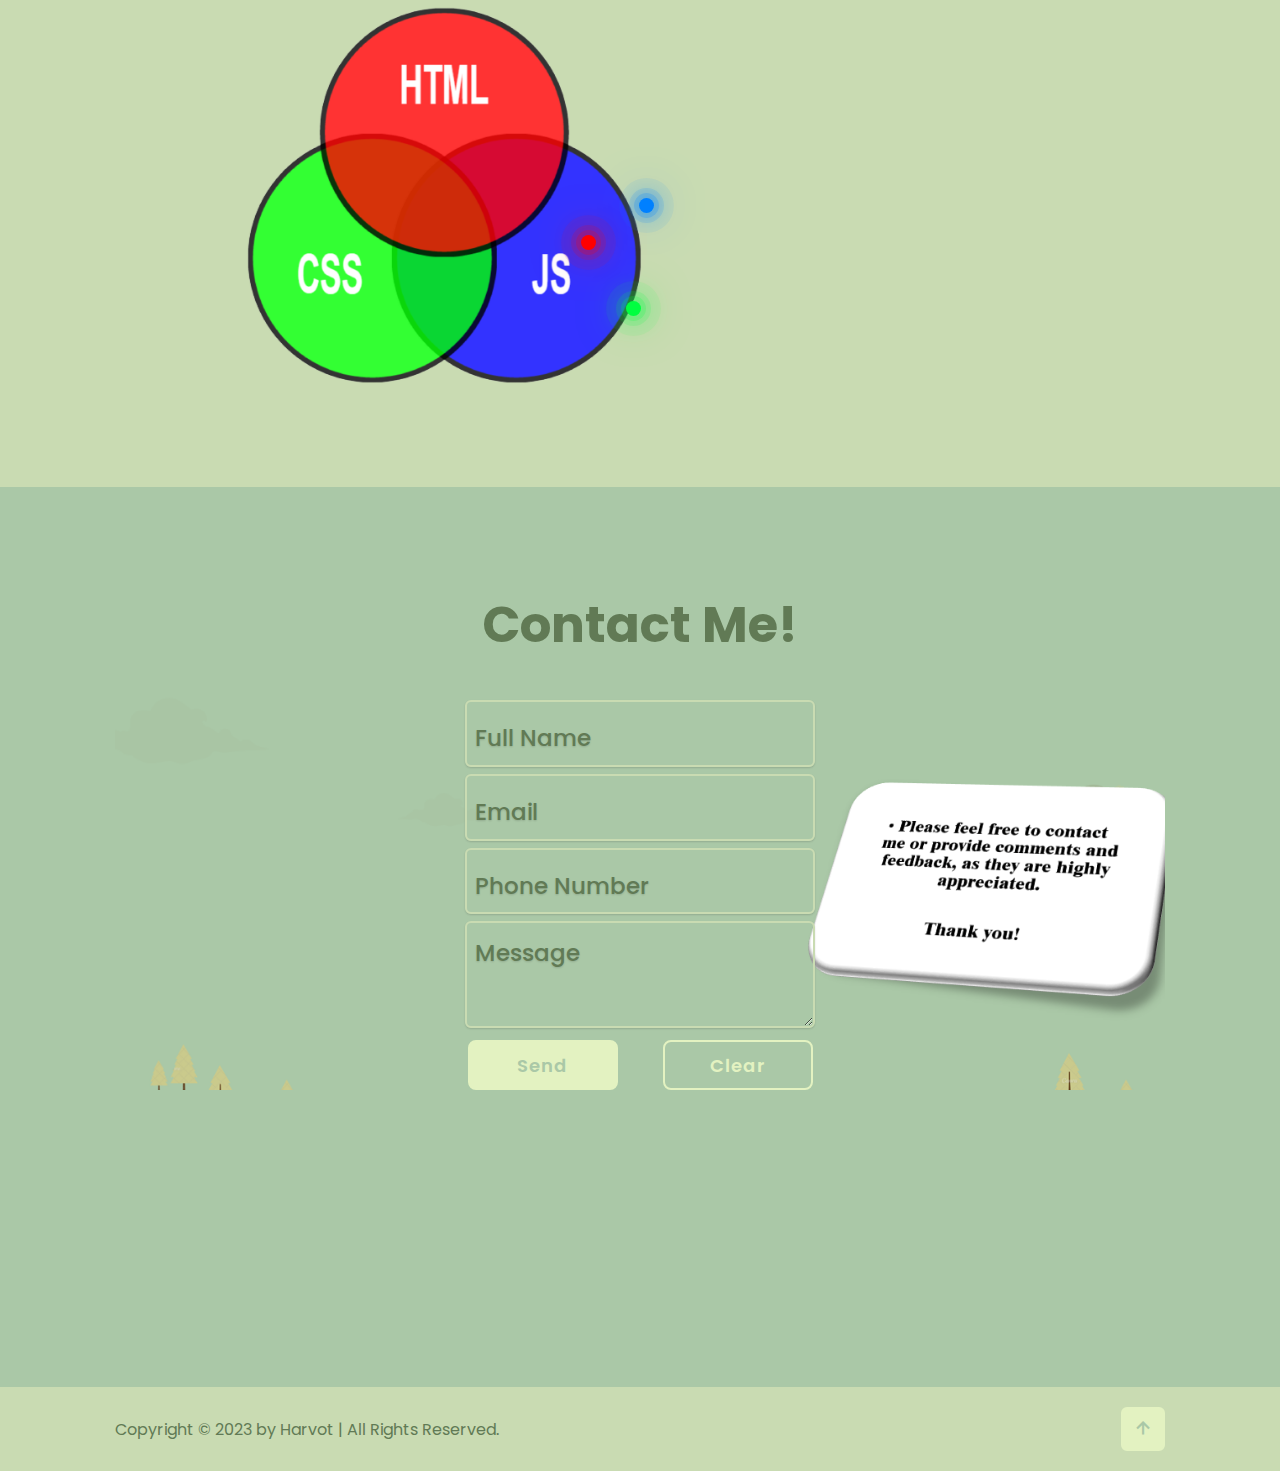
==== commit 25c27028: "edited about page" ====
--- a/index.html
+++ b/index.html
@@ -88,7 +88,7 @@
                          Join me as I share my story and highlight the potential I bring as a fresh student developer.
                     </p>
                     <p>
-                        I am currently pursuing my Full-Stack Web Development Program  at KodeGo.    
+                        I am currently pursuing my Full-Stack Web Development Program  at ######.    
                          Throughout my journey, I have developed a strong foundation in  software development principles.
                          I am fueled by my curiosity to explore emerging technologies, enhance my skills, 
                          and apply my knowledge to real-world projects.
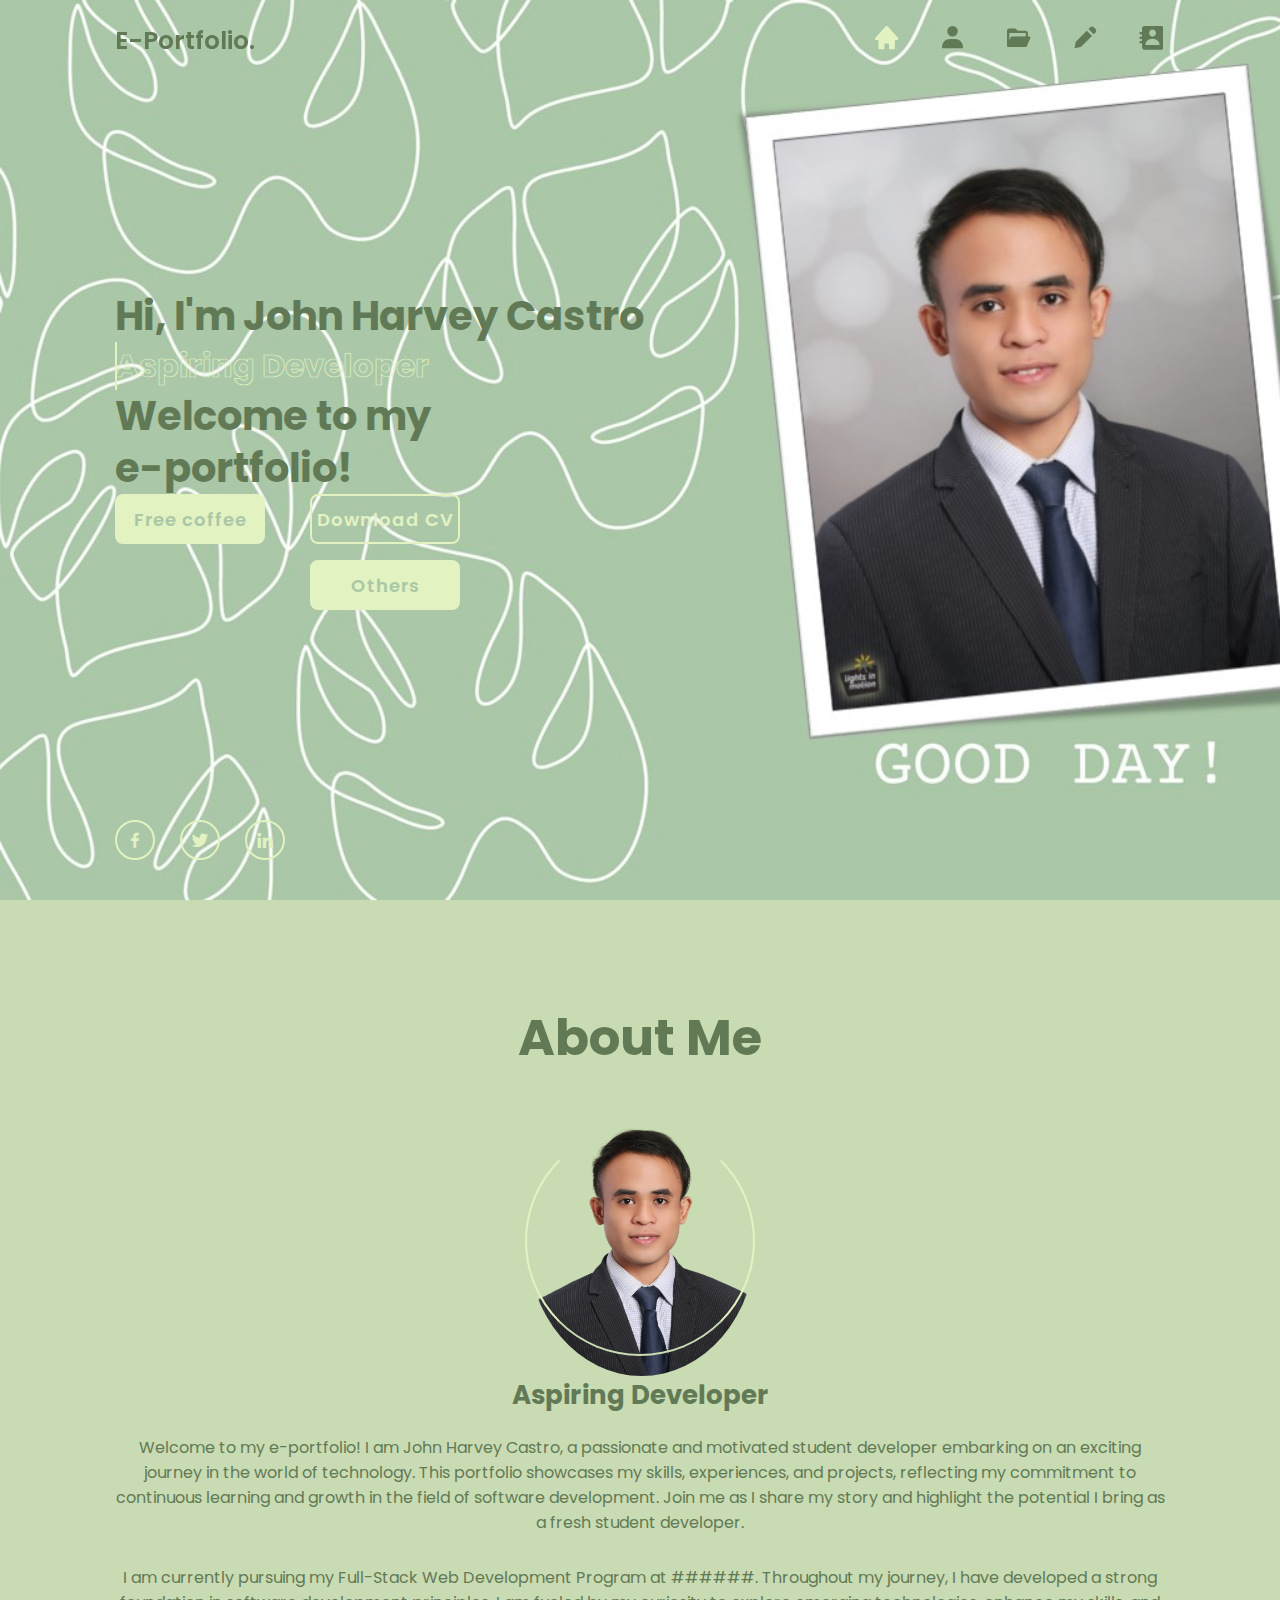
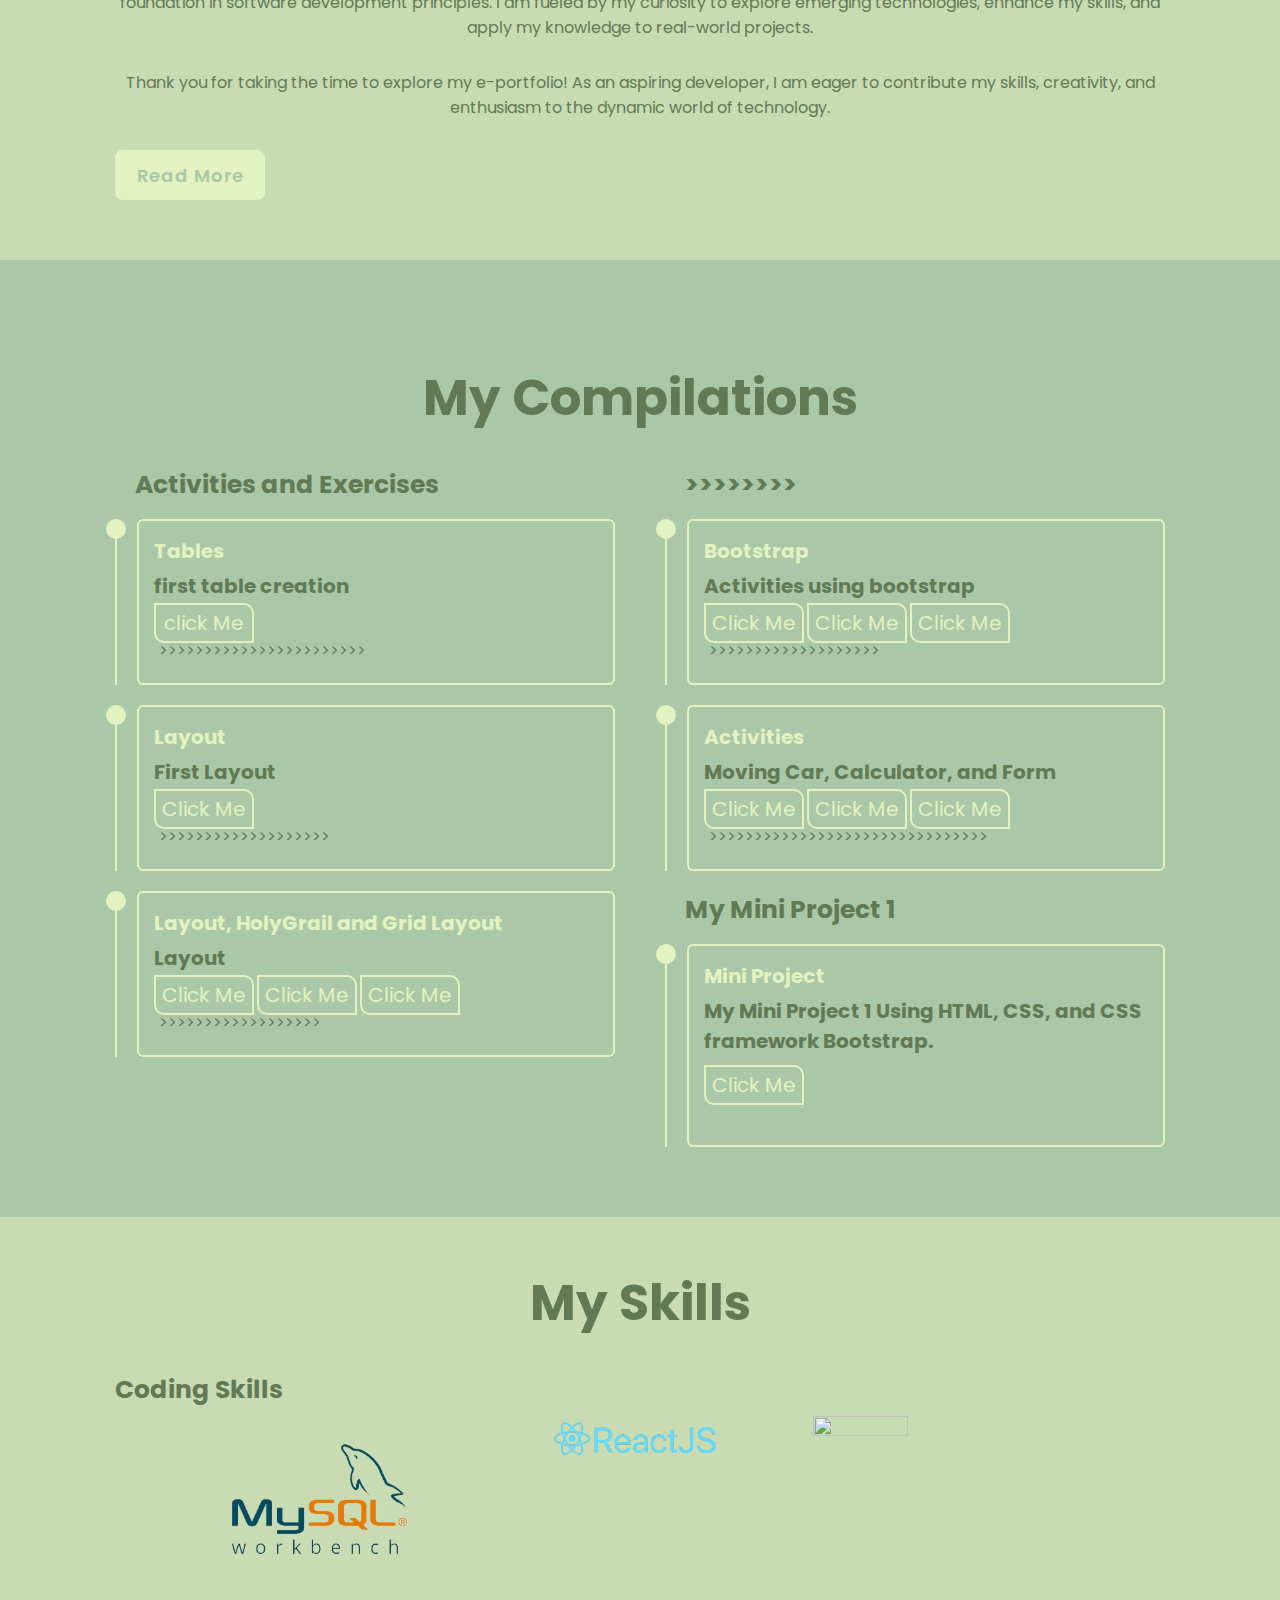
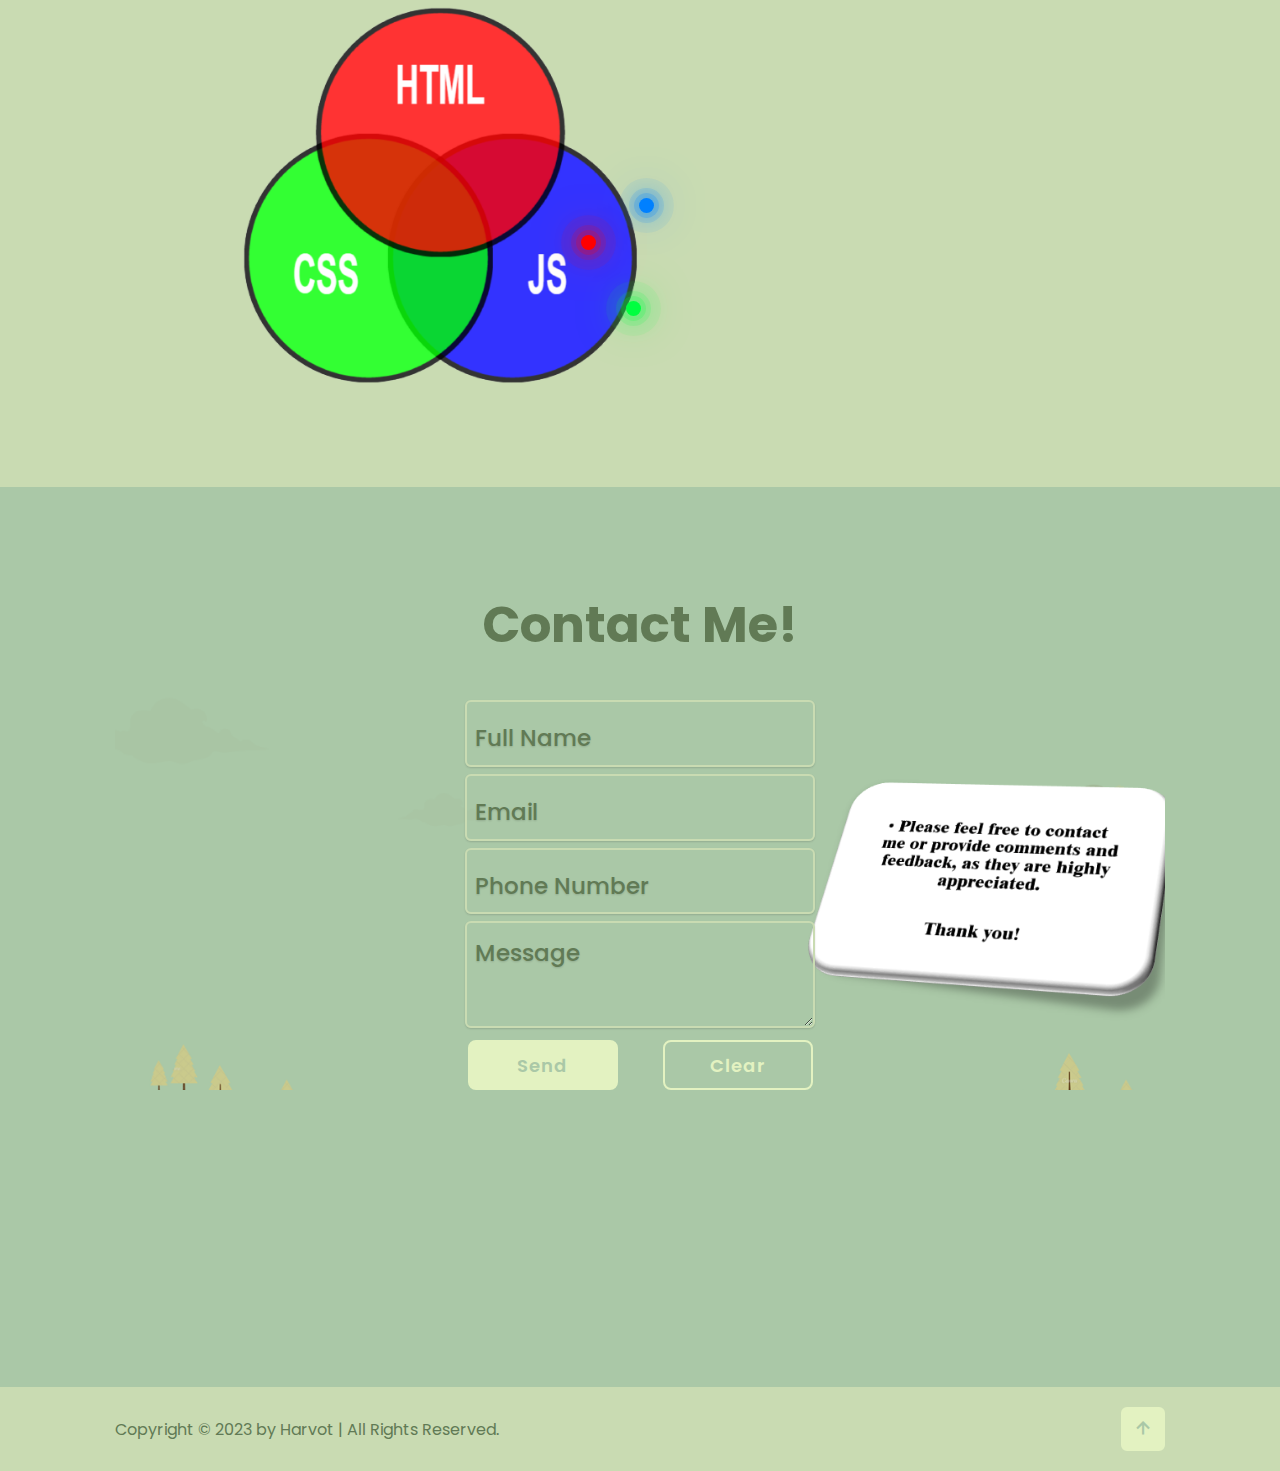
==== commit 8125f91c: "edited" ====
--- a/index.html
+++ b/index.html
@@ -54,8 +54,8 @@
         </div>
 
         <div class="home-sci">
-            <a href="#"><i class='bx bxl-facebook' ></i></a>
-            <a href="#"><i class='bx bxl-twitter' ></i></a>
+            <a href="https://www.facebook.com/"><i class='bx bxl-facebook' ></i></a>
+            <a href="https://twitter.com/"><i class='bx bxl-twitter' ></i></a>
             <a href="https://www.linkedin.com/feed/?trk=homepage-basic_sign-in-submit"><i class='bx bxl-linkedin' ></i></a>
             <!-- <a href="#"><i class='bx bxl-linkedin' ></i></a> -->
         </div>
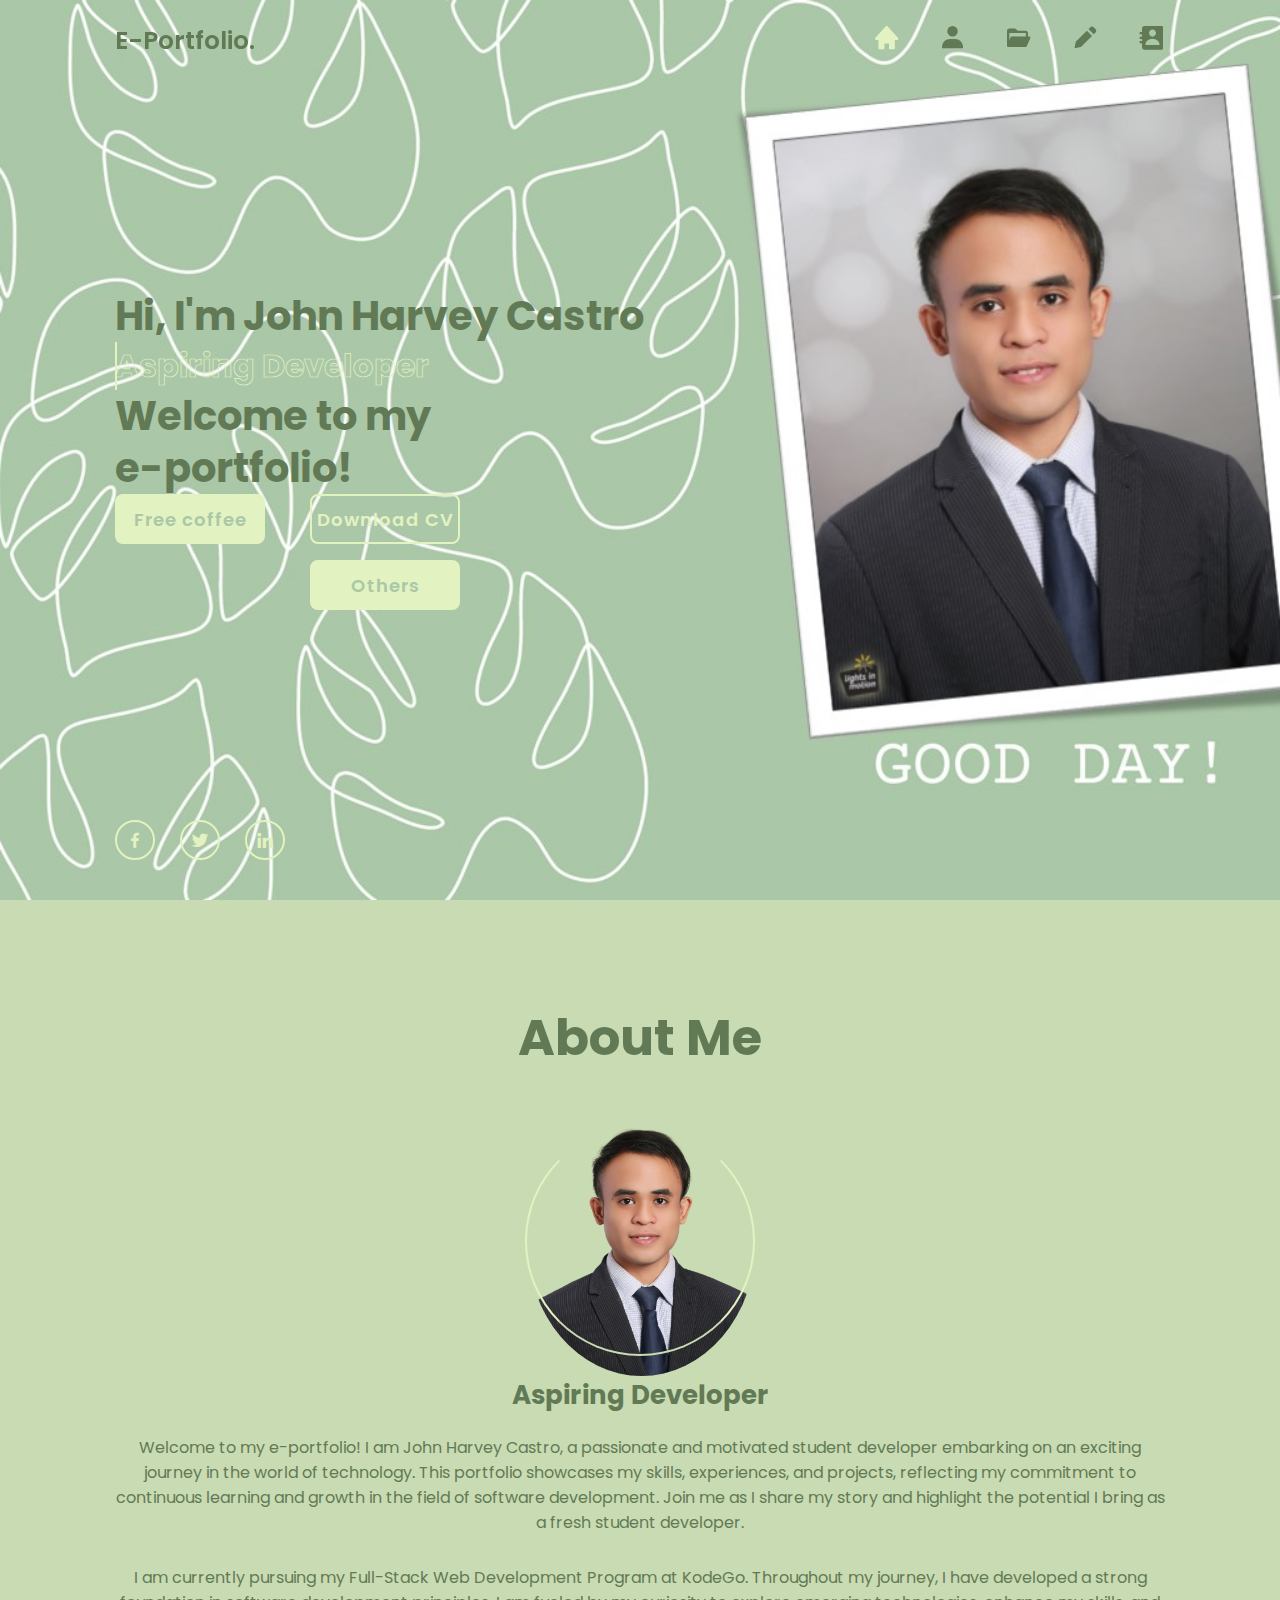
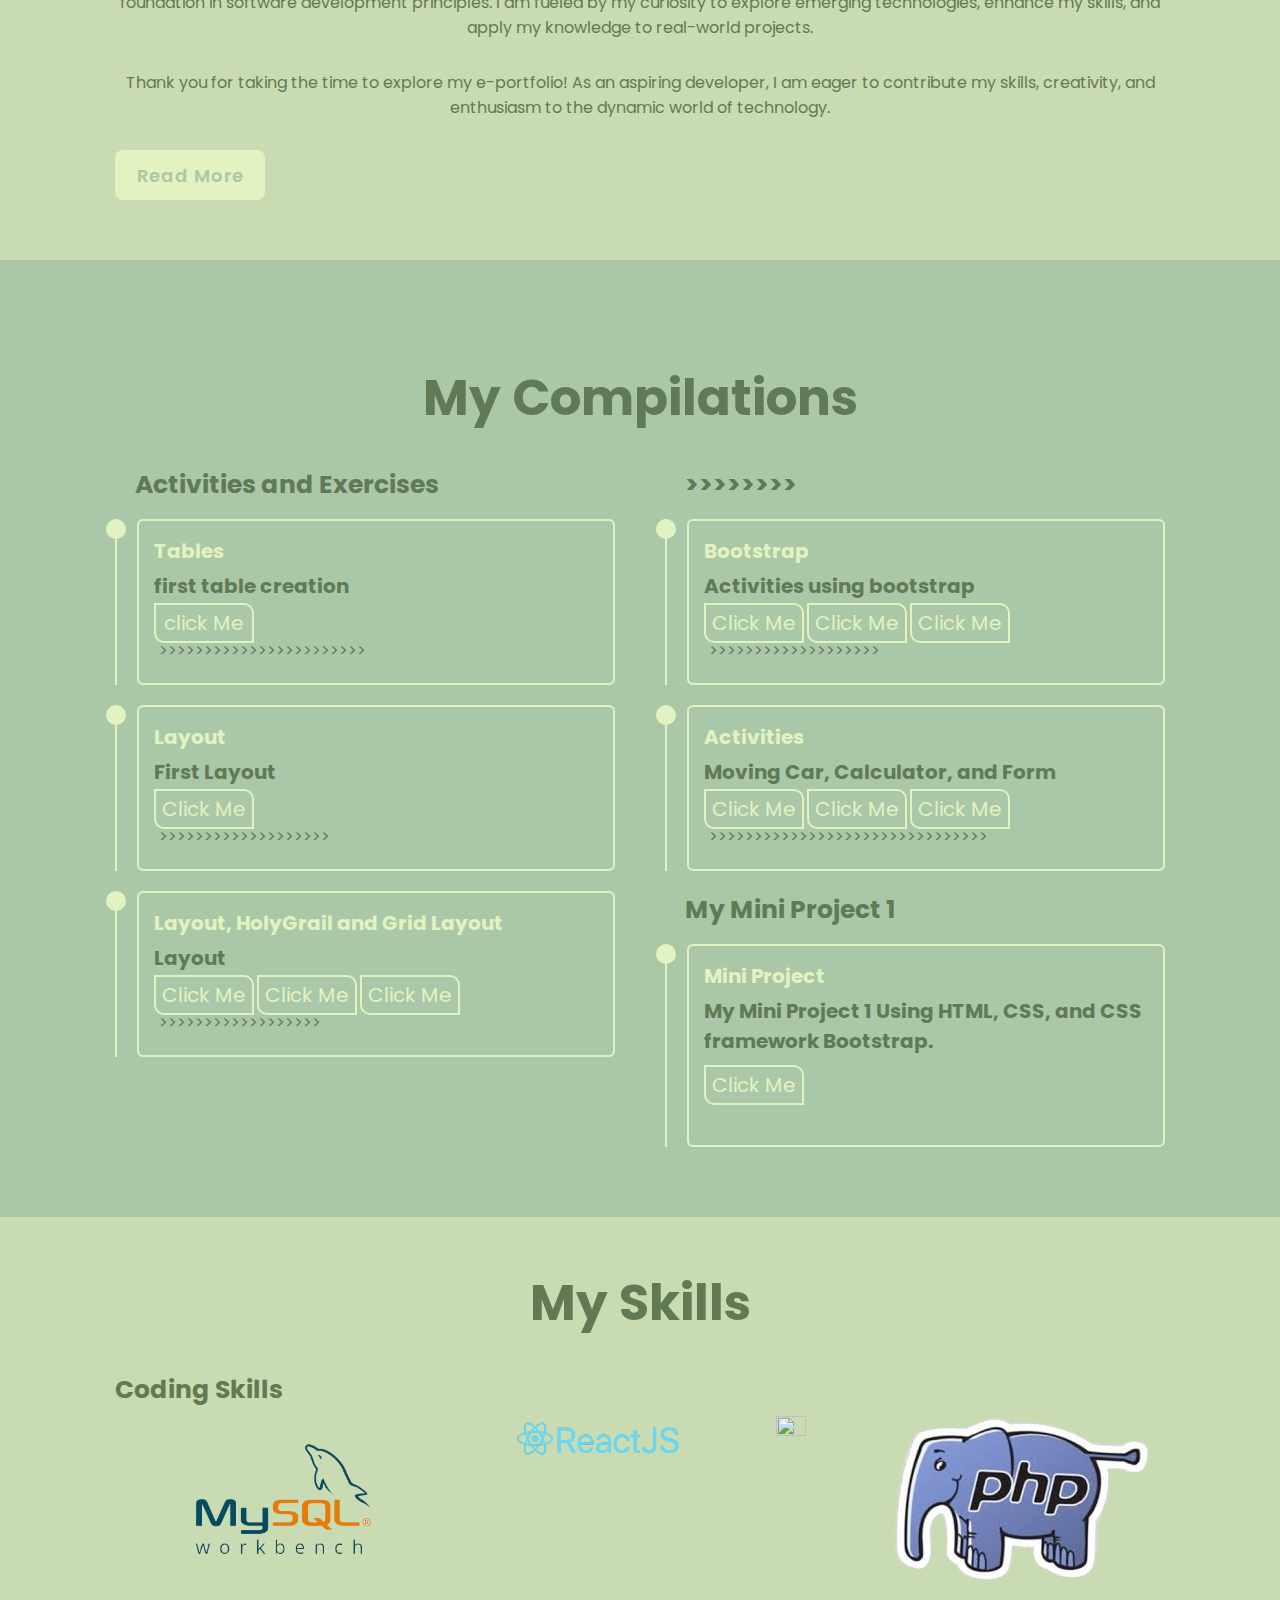
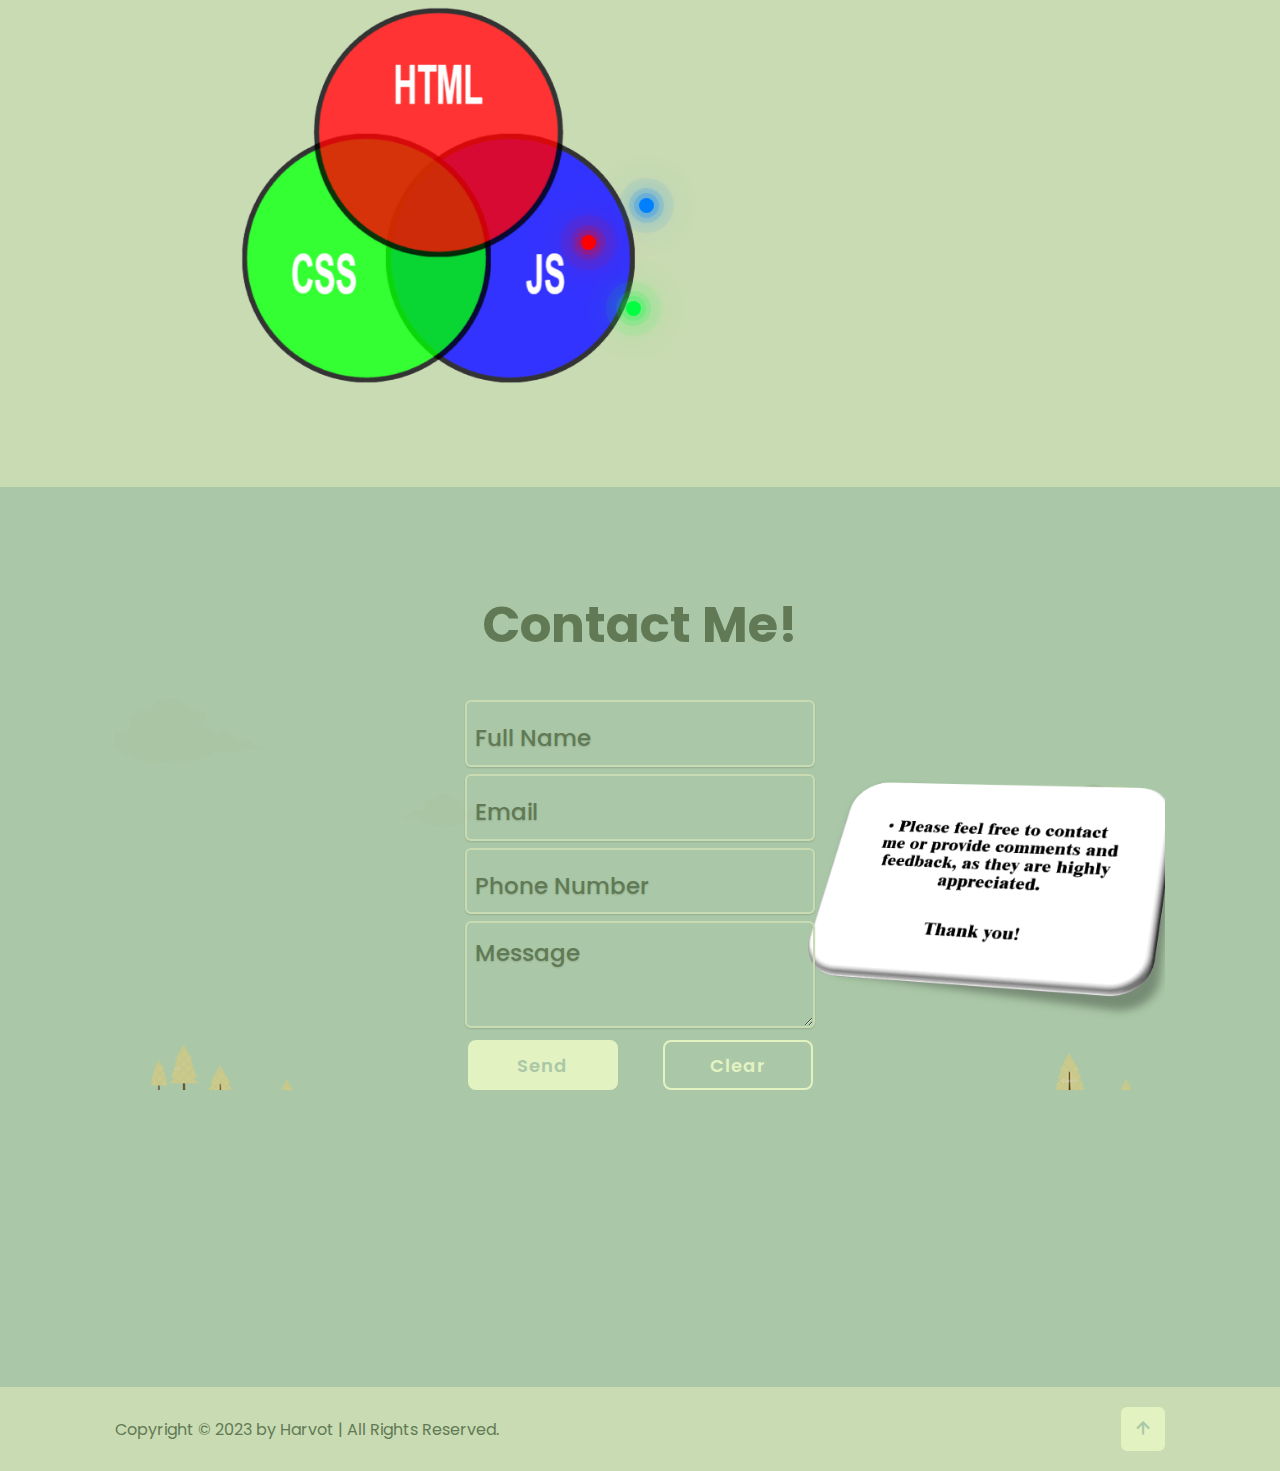
==== commit e20ac3ce: "added skills" ====
--- a/index.html
+++ b/index.html
@@ -88,7 +88,7 @@
                          Join me as I share my story and highlight the potential I bring as a fresh student developer.
                     </p>
                     <p>
-                        I am currently pursuing my Full-Stack Web Development Program  at ######.    
+                        I am currently pursuing my Full-Stack Web Development Program  at KodeGo.    
                          Throughout my journey, I have developed a strong foundation in  software development principles.
                          I am fueled by my curiosity to explore emerging technologies, enhance my skills, 
                          and apply my knowledge to real-world projects.
@@ -238,6 +238,7 @@
                             <img src="images/MySQL1.png" alt="" class="widthHeight2">
                             <img src="images/Reacts1.png" alt="" class="widthHeight2">
                             <img src="https://upload.wikimedia.org/wikipedia/commons/thumb/d/d9/Node.js_logo.svg/2560px-Node.js_logo.svg.png" alt="" class="widthHeight2">
+                            <img src="images/php1.png" alt="" class="widthHeight2">
                         </div>  
                       <div class="">
                        <marquee behavior="alternate" scrollamount="10" direction="right" >
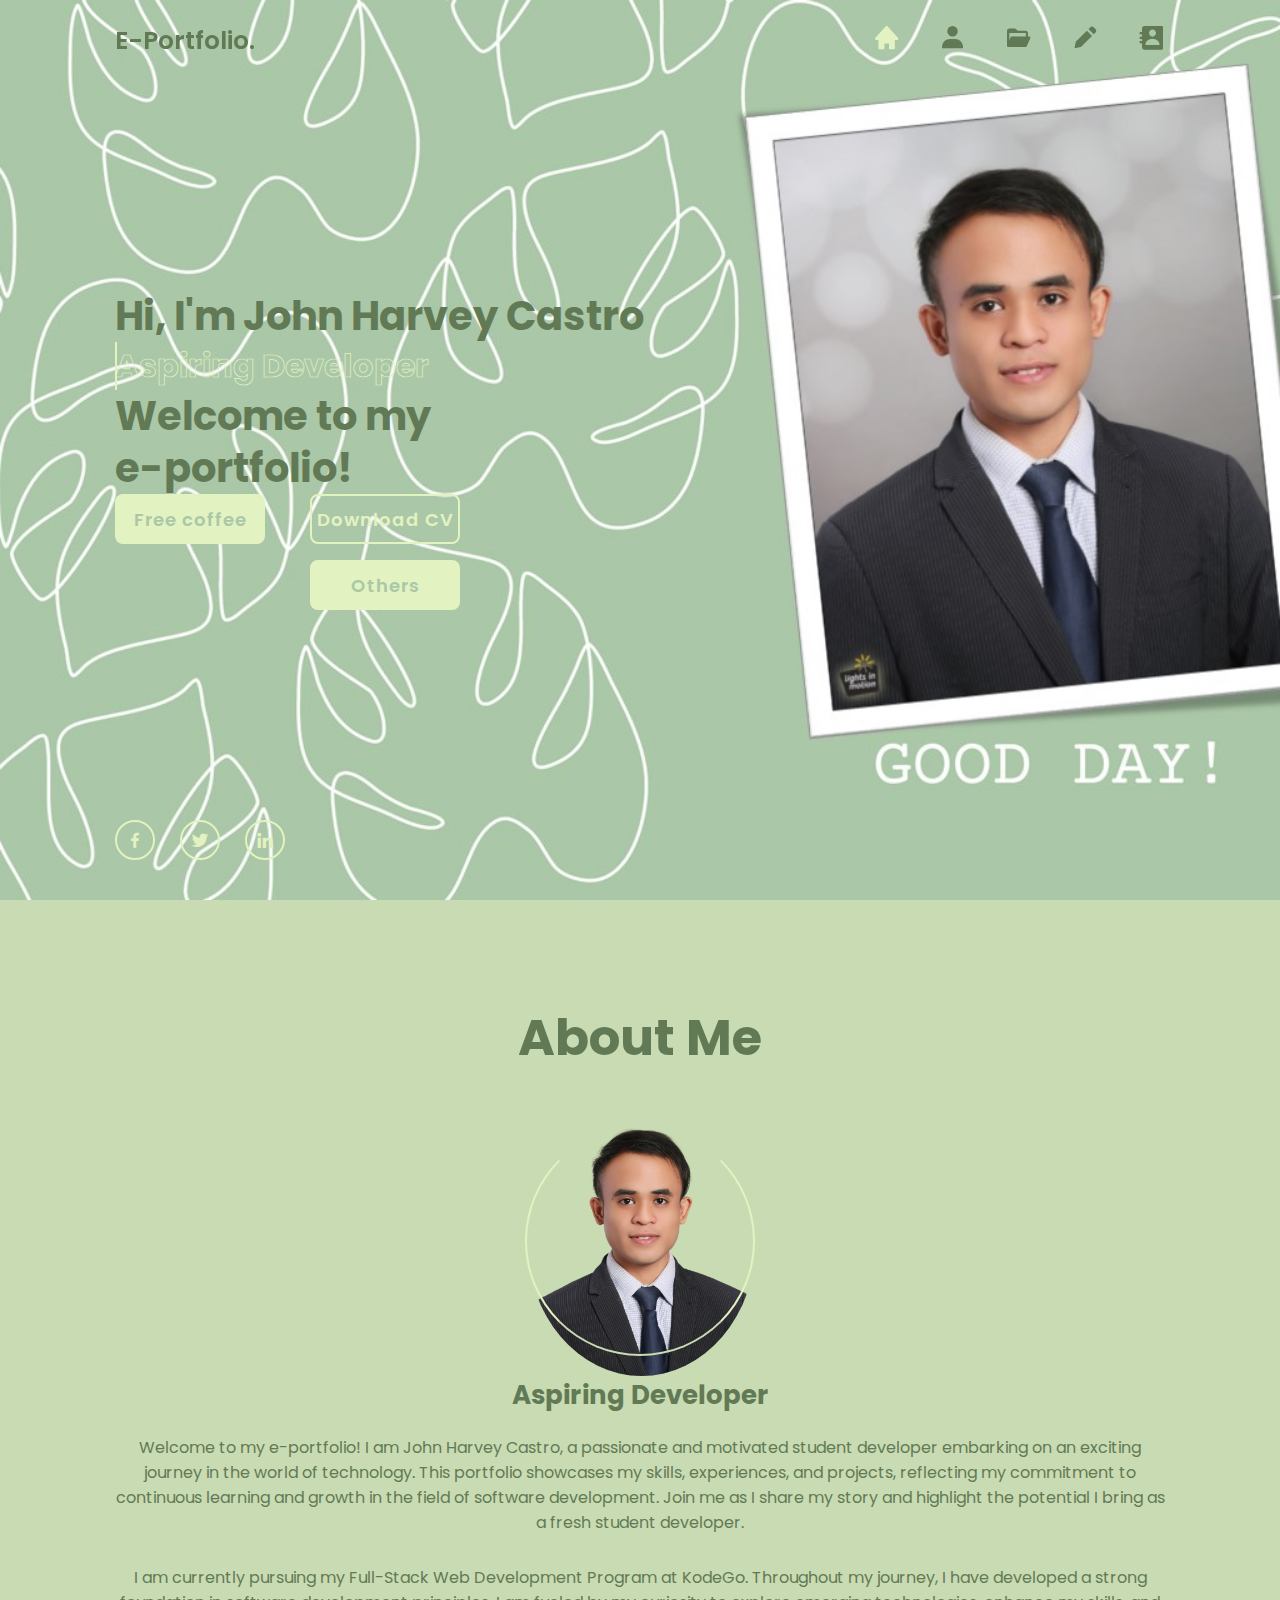
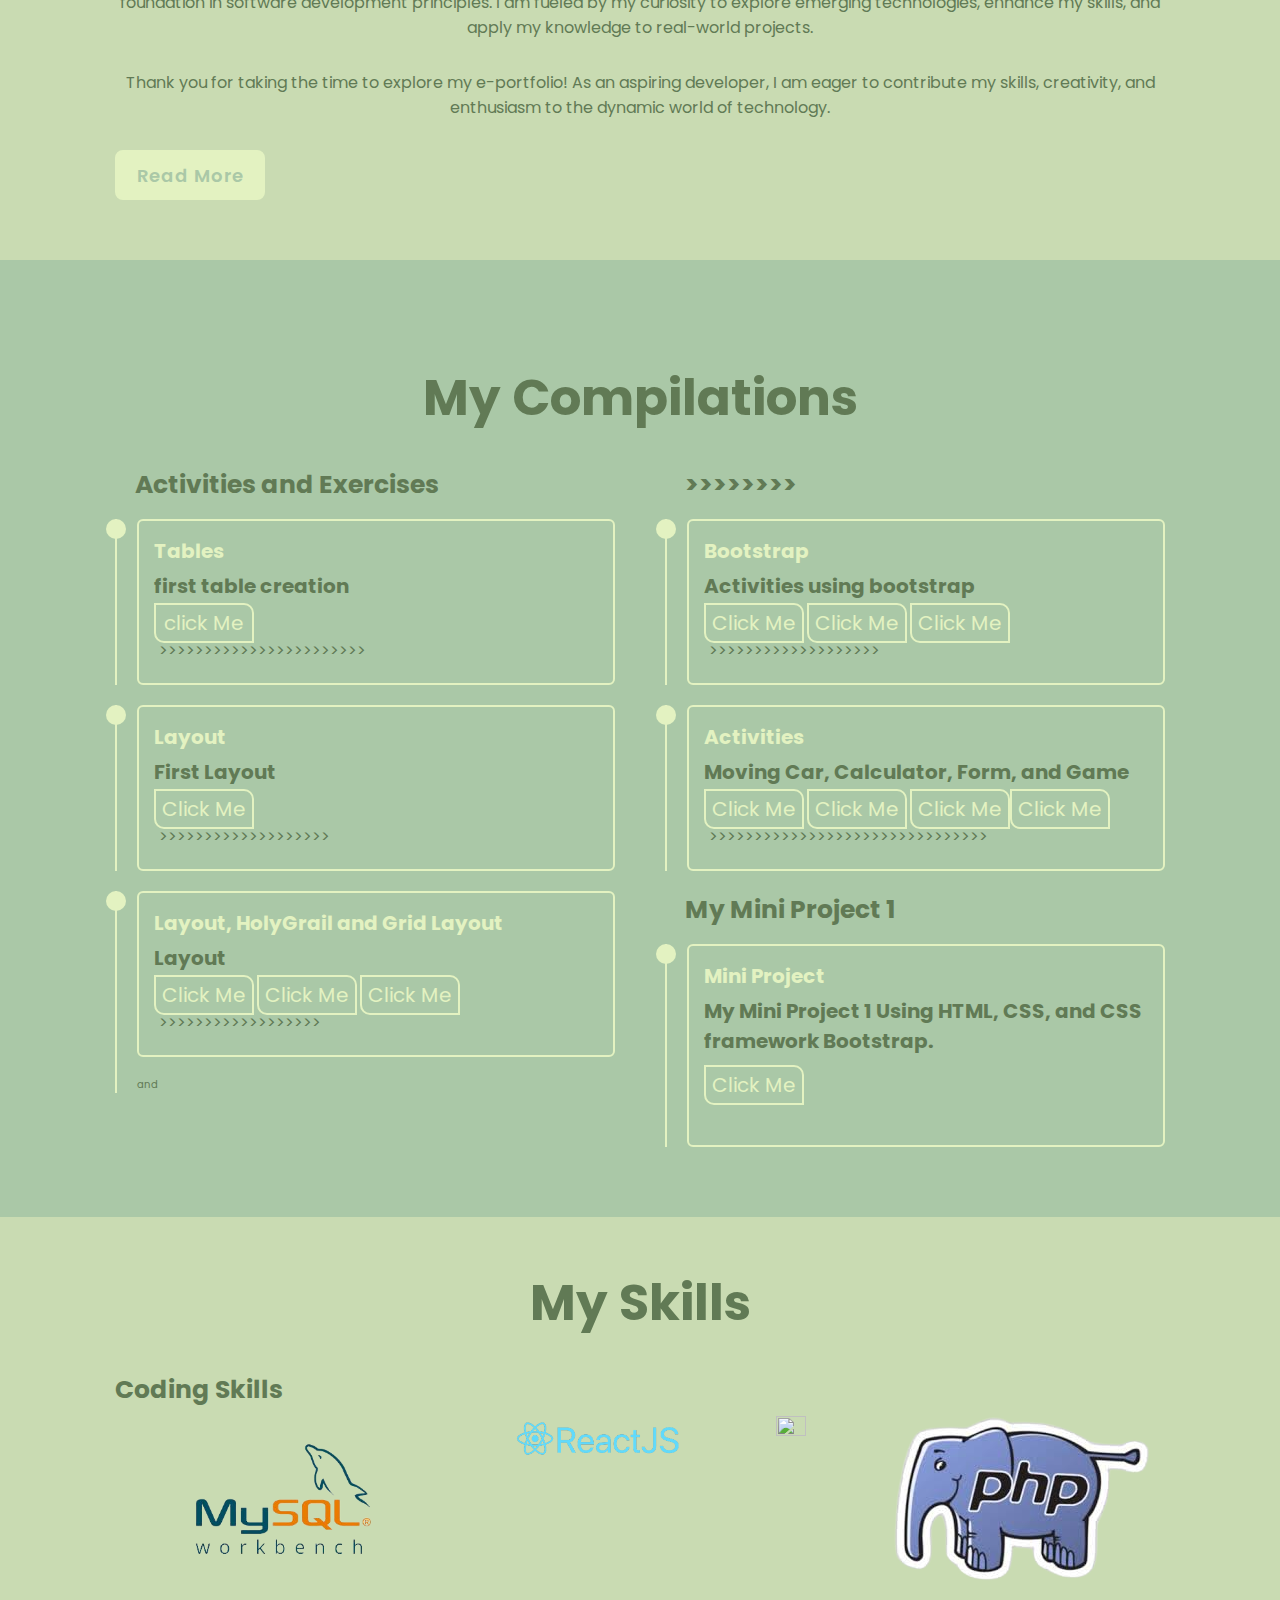
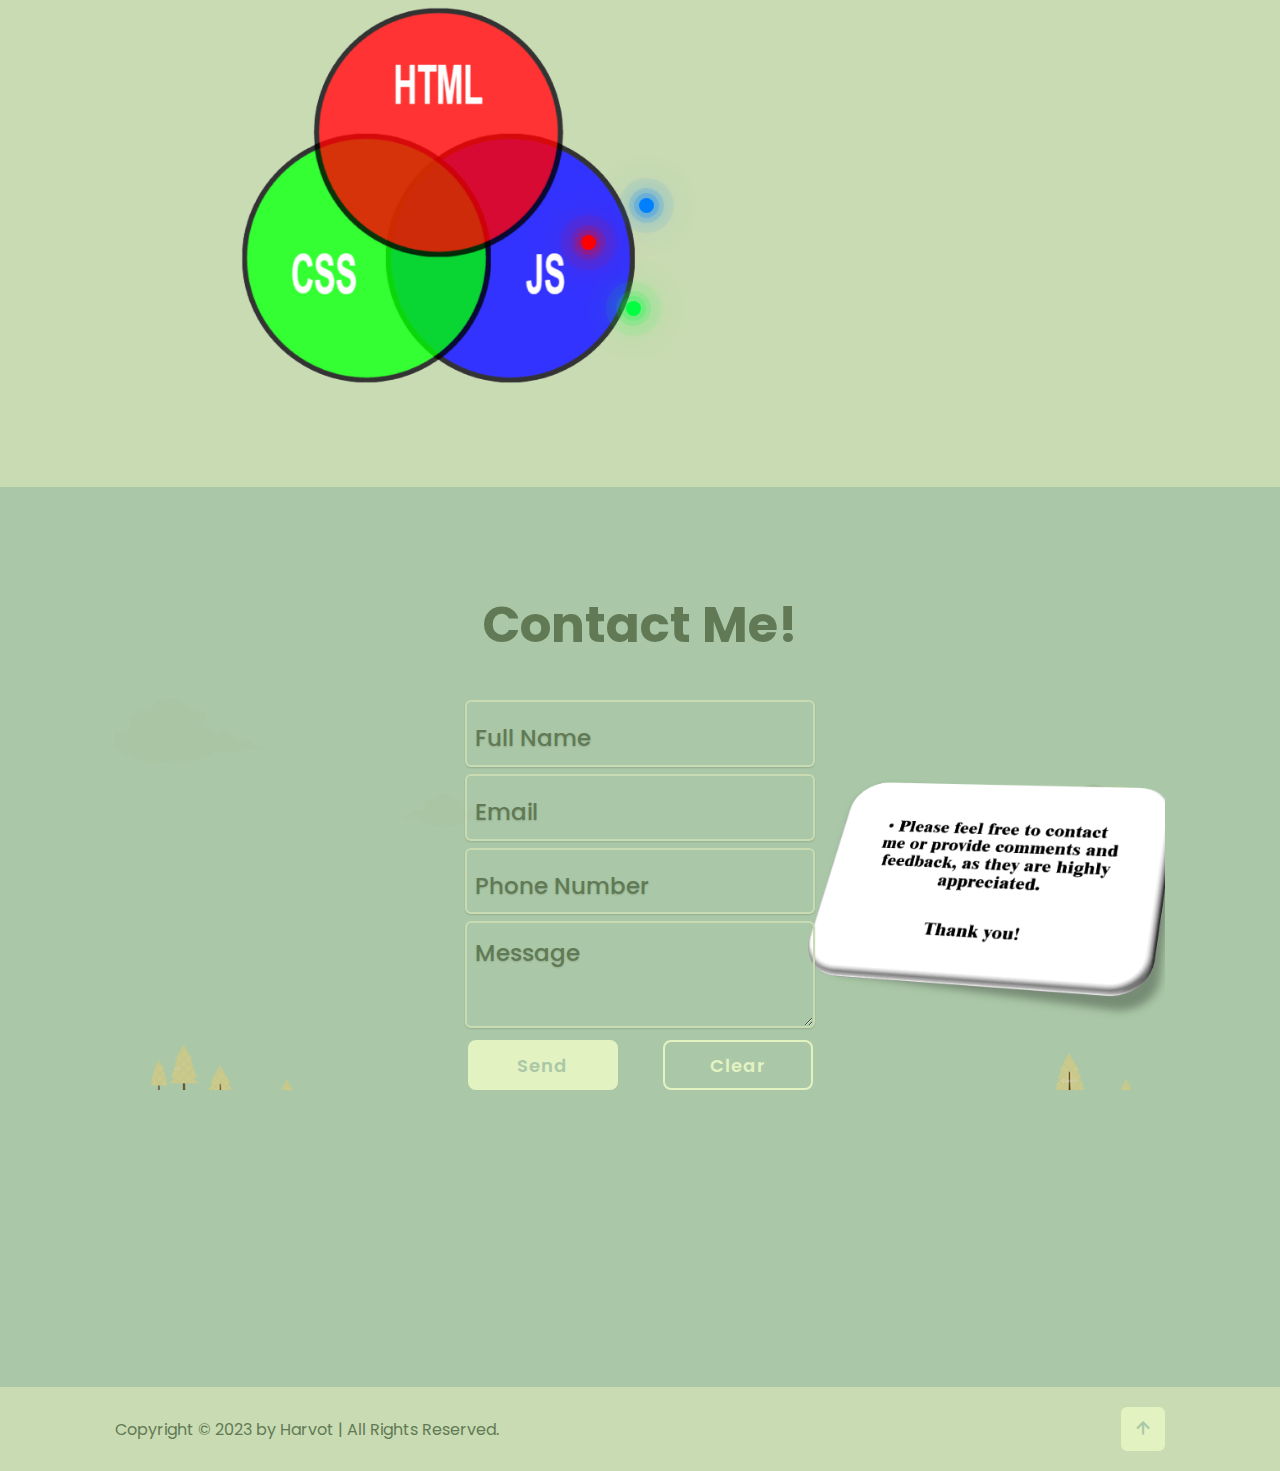
==== commit 21cca6d1: "added" ====
--- a/index.html
+++ b/index.html
@@ -43,7 +43,7 @@
 
             <div class="btn-box">
                 <a href="#" class="btn">Free coffee</a>
-                <a href="#" class="btn">Download CV</a>
+                <a href="#" class="btn ">Download CV</a>
             </div><br>
             <div class="btn-box">
                
@@ -163,7 +163,7 @@
                                 </div>                             
                                 </div>
                                 
-                            </div>
+                            </div> and
                         </div>
                   </div>
 
@@ -183,6 +183,7 @@
                                     <div><a href="exercises/bootstrap.html">Click Me</a> </div>&nbsp;
                                     <div><a href="exercises/Bootstrap13.html"> Click Me</a> </div>&nbsp; 
                                     <div><a href="exercises/bootstrap_example.html">Click Me</a></div>                              
+                                                              
                                 </div>
                             </div>
                         </div>
@@ -192,13 +193,14 @@
                         <div class="project-content">
                             <div class="content">
                                 <div class="year"> <h3>Activities</h3></div>
-                                <h3> Moving Car, Calculator, and Form</h3>  <br><br>
+                                <h3> Moving Car, Calculator, Form, and Game</h3>  <br><br>
                                 <p>>>>>>>>>>>>>>>>>>>>>>>>>>>>>>>></p>
                                
                                <div class="clickMe">                             
                                <div> <a href="exercises/moving-CAR.html">Click Me </a></div>&nbsp;
                                <div> <a href="exercises/calc/ecalculator.html">Click Me </a></div>&nbsp;    &nbsp;                                 
                                <div> <a href="exercises/form.html">Click Me</a> </div>
+                               <div><a href="https://harvot-source.github.io/primarytictac/">Click Me</a></div>   
                              </div>
                             </div>
                         </div>
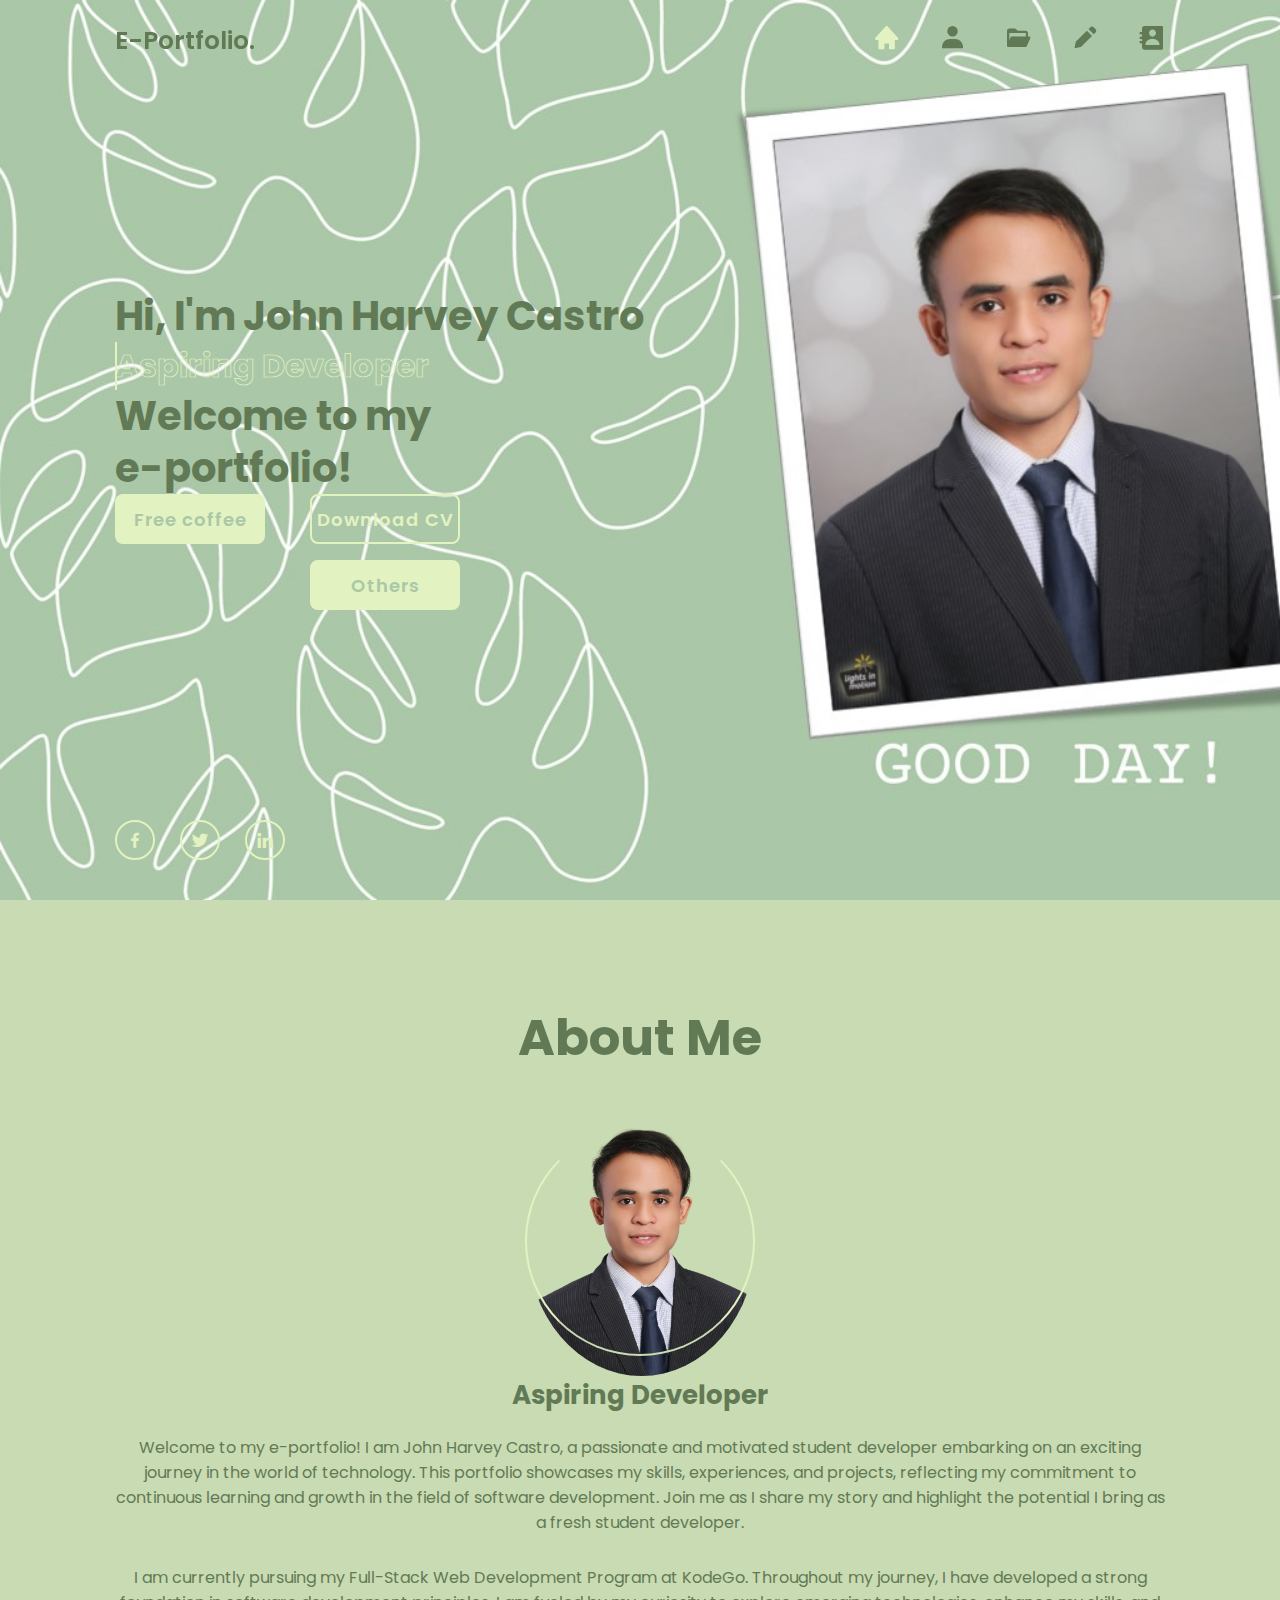
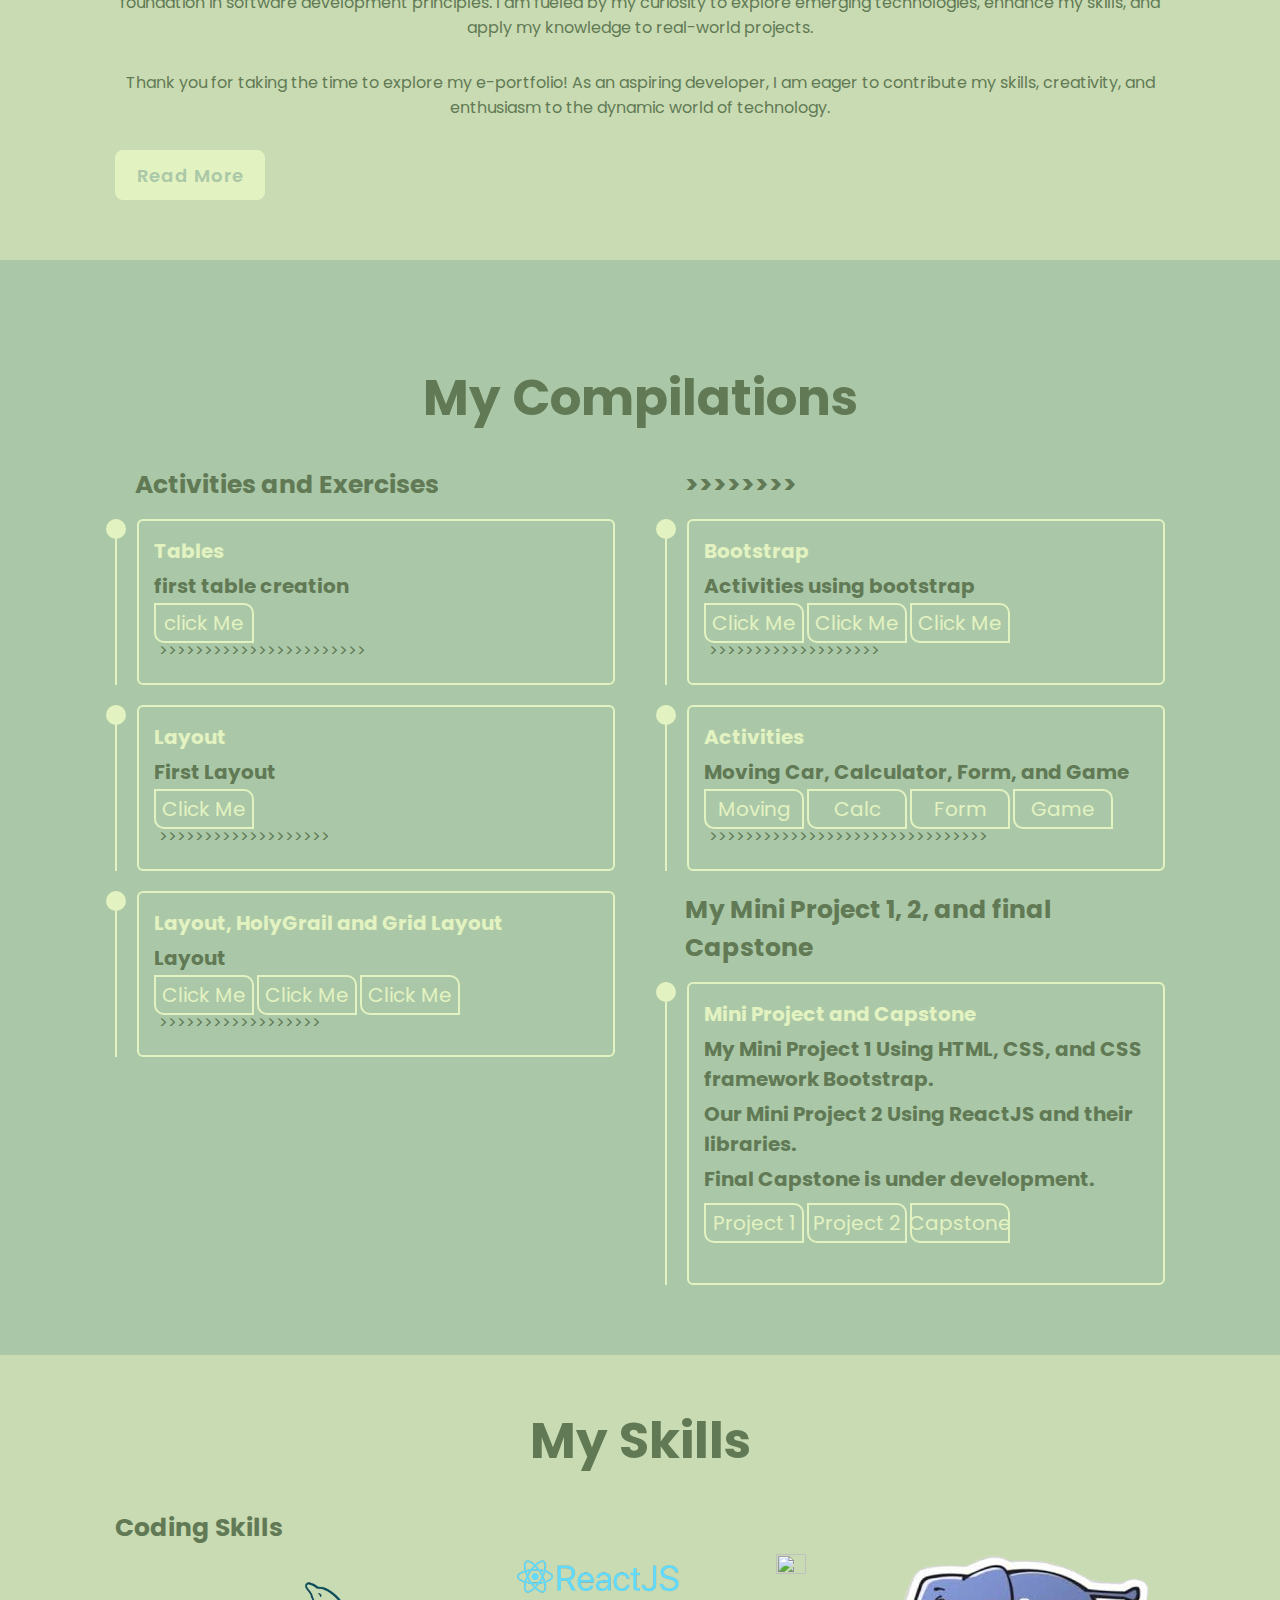
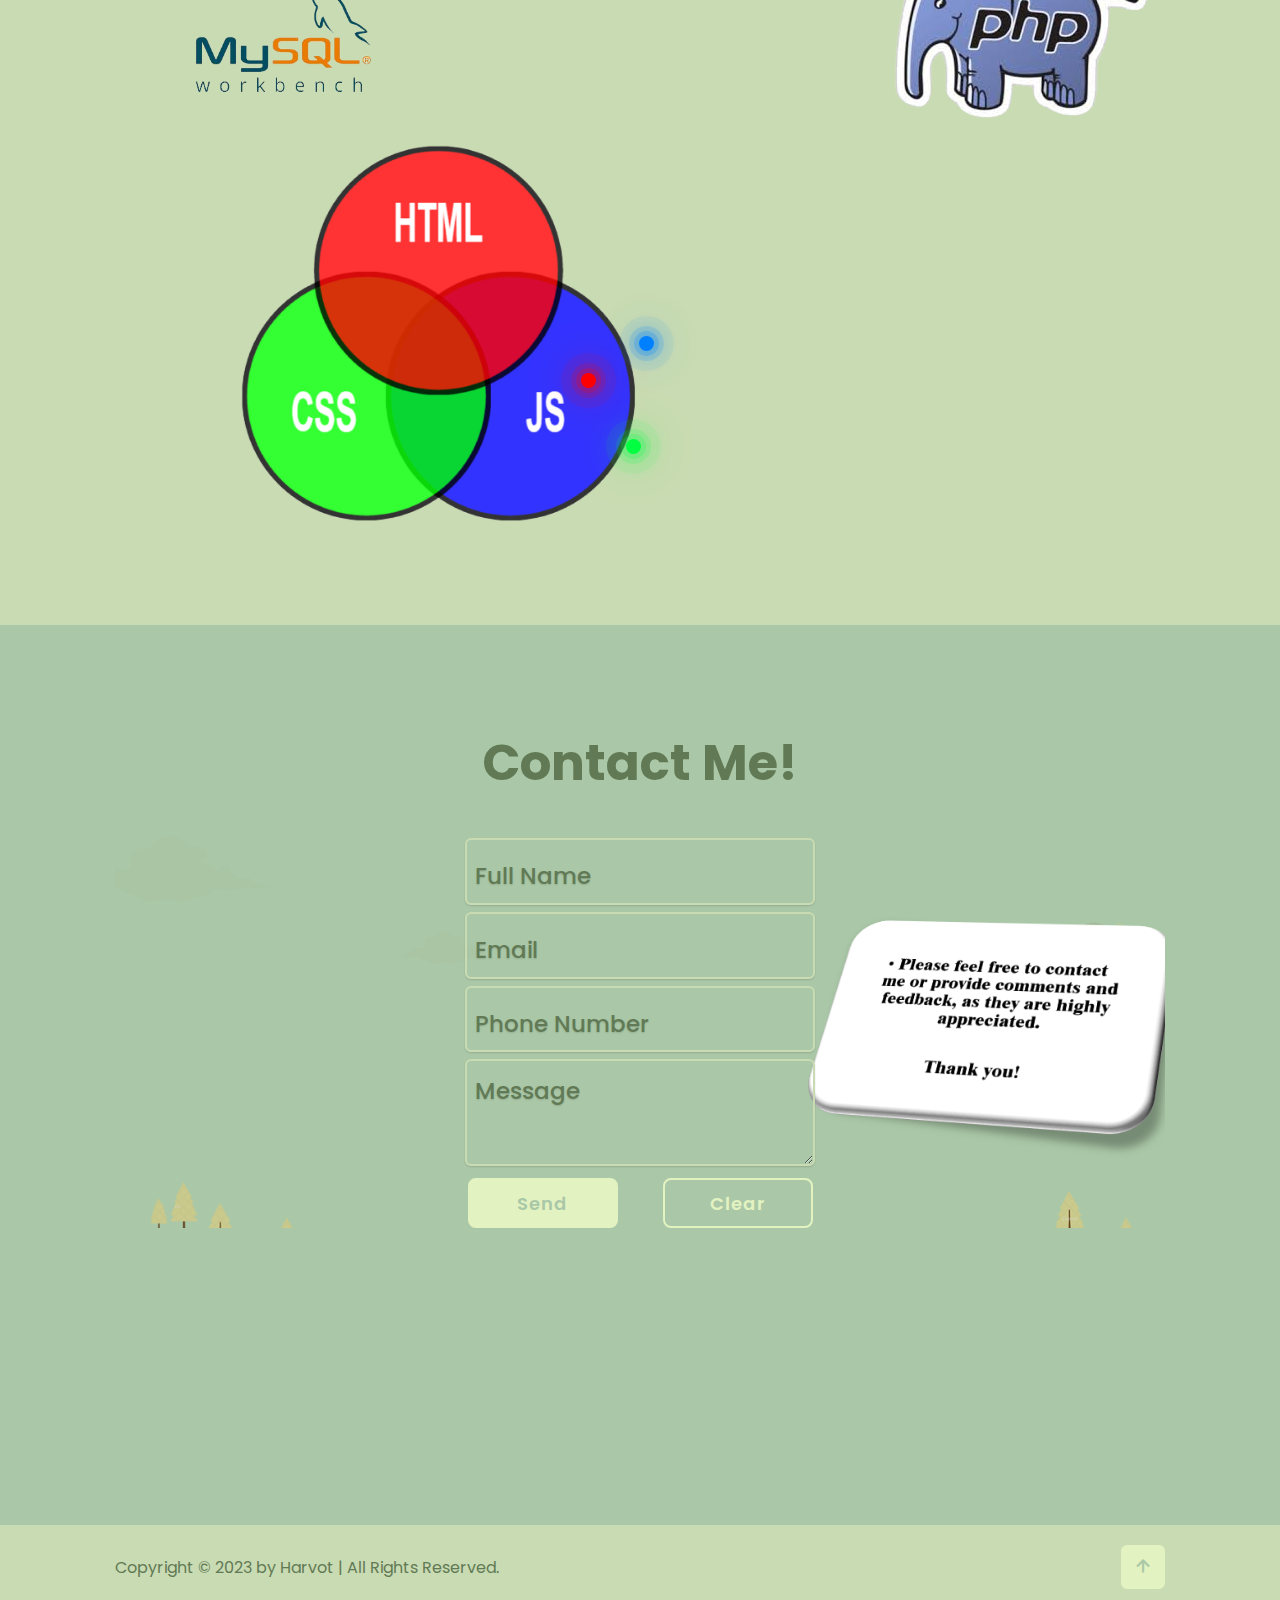
==== commit 5cd0ab70: "added projects" ====
--- a/index.html
+++ b/index.html
@@ -163,7 +163,7 @@
                                 </div>                             
                                 </div>
                                 
-                            </div> and
+                            </div> 
                         </div>
                   </div>
 
@@ -197,26 +197,32 @@
                                 <p>>>>>>>>>>>>>>>>>>>>>>>>>>>>>>>></p>
                                
                                <div class="clickMe">                             
-                               <div> <a href="exercises/moving-CAR.html">Click Me </a></div>&nbsp;
-                               <div> <a href="exercises/calc/ecalculator.html">Click Me </a></div>&nbsp;    &nbsp;                                 
-                               <div> <a href="exercises/form.html">Click Me</a> </div>
-                               <div><a href="https://harvot-source.github.io/primarytictac/">Click Me</a></div>   
+                               <div> <a href="exercises/moving-CAR.html">Moving</a></div>&nbsp;
+                               <div> <a href="exercises/calc/ecalculator.html">Calc</a></div>&nbsp;    &nbsp;                                 
+                               <div> <a href="exercises/form.html">Form</a> </div>   &nbsp;     
+                               <div><a href="https://harvot-source.github.io/primarytictac/">Game</a></div>   
                              </div>
                             </div>
                         </div>
                     </div>
-                    <h3 class="title">My Mini Project 1</h3>
-                    <div class="project-box">
-                        <div class="project-content">
-                            <div class="content">
-                                <div class="year"> <h3>Mini Project</h3></div>
+                    <h3 class="title">My Mini Project 1, 2, and final Capstone</h3>
+                    <div class="project-box">
+                        <div class="project-content">
+                            <div class="content">
+                                <div class="year"> <h3>Mini Project and Capstone</h3></div>
                                 <h3>My Mini Project 1 Using HTML, CSS, and CSS framework Bootstrap.</h3>
+                                <div class="year"> </div>
+                                <h3>Our Mini Project 2 Using ReactJS and their libraries.</h3>
+                                <div class="year"> </div>
+                                <h3>Final Capstone is under development.</h3>
                                <p></p><br><br><br><br>
                                
                            
                                     <div class="clickMe">                             
-                                        <a href="exercises/MP1/index.html"> Click Me</a>
-                                                                            
+                                        <div class=""><a href="exercises/MP1/index.html"> Project 1</a></div> &nbsp;
+                                        <div class=""><a href="https://github.com/harvot-source/gproject2.git"> Project 2</a></div>  &nbsp;
+                                        <div class=""><a href="#"> Capstone</a></div>  &nbsp;
+                                                             
                                     </div>
                             </div>
                         </div>
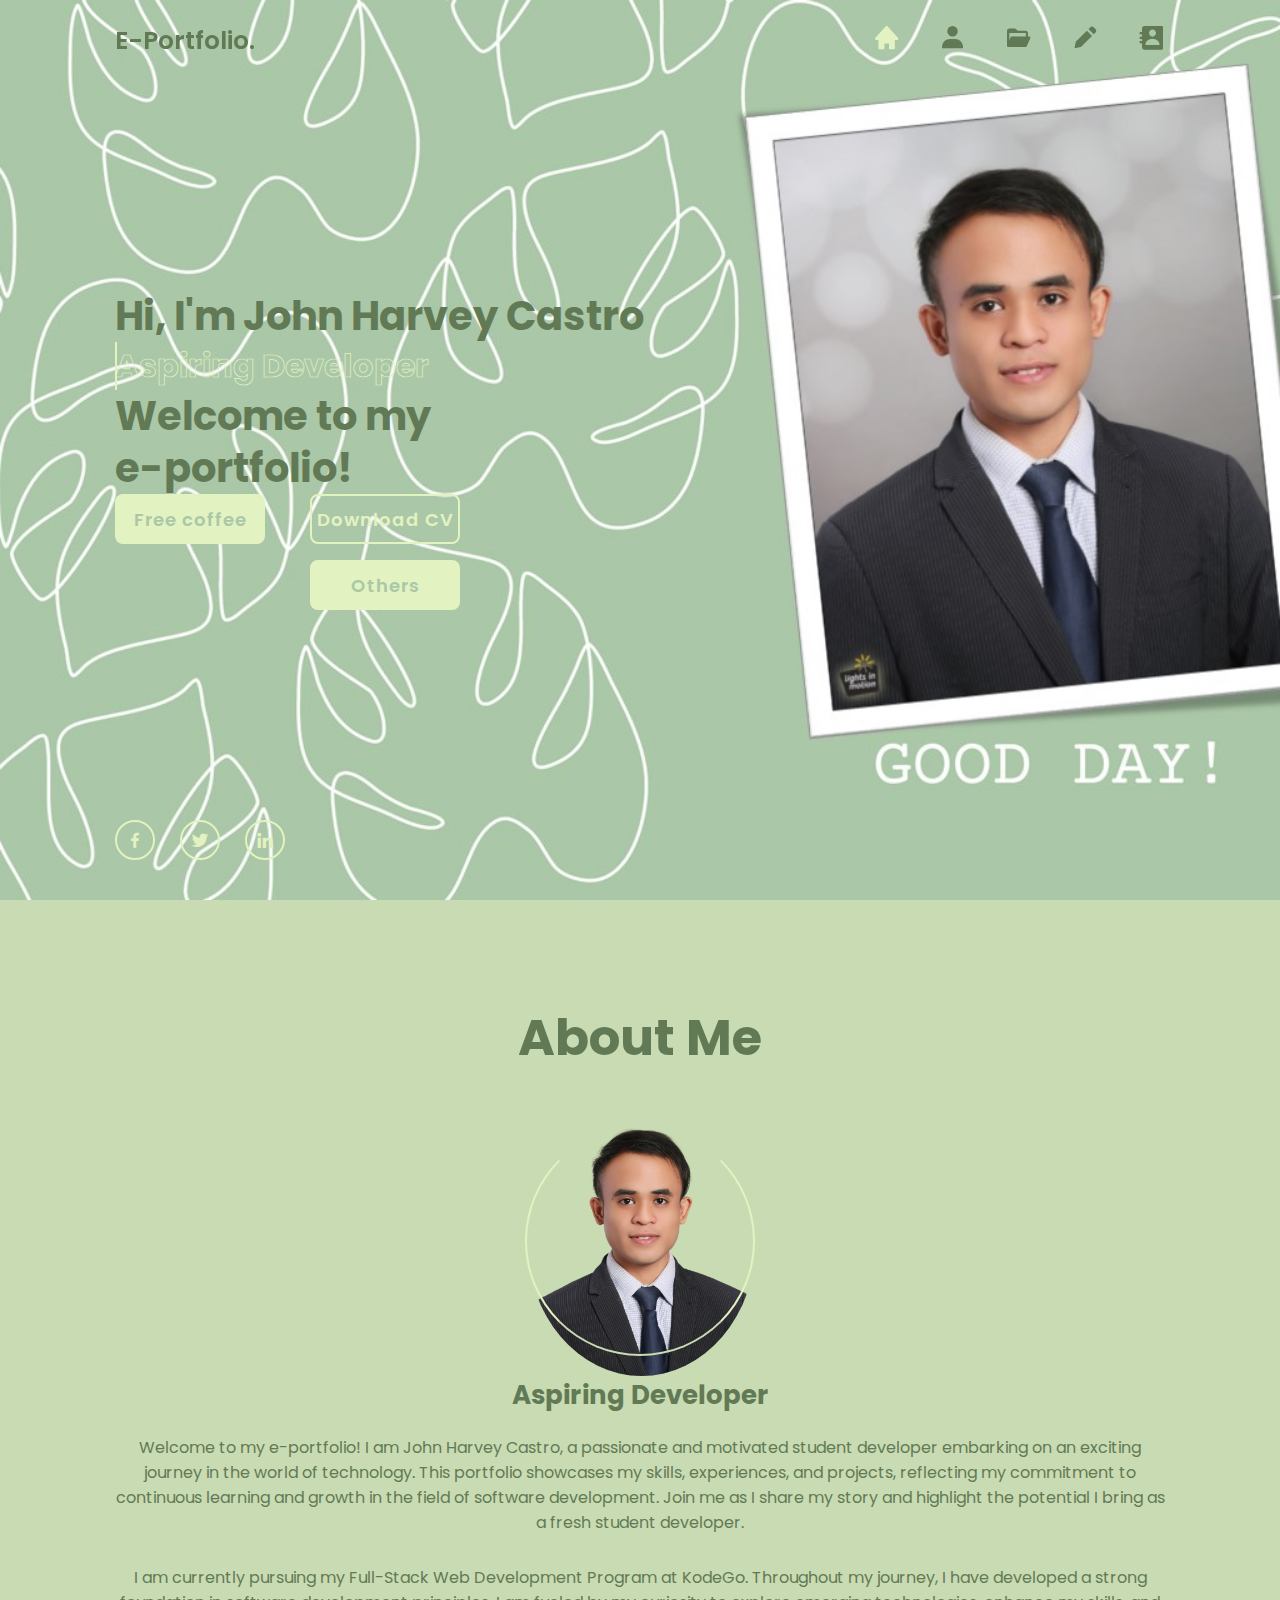
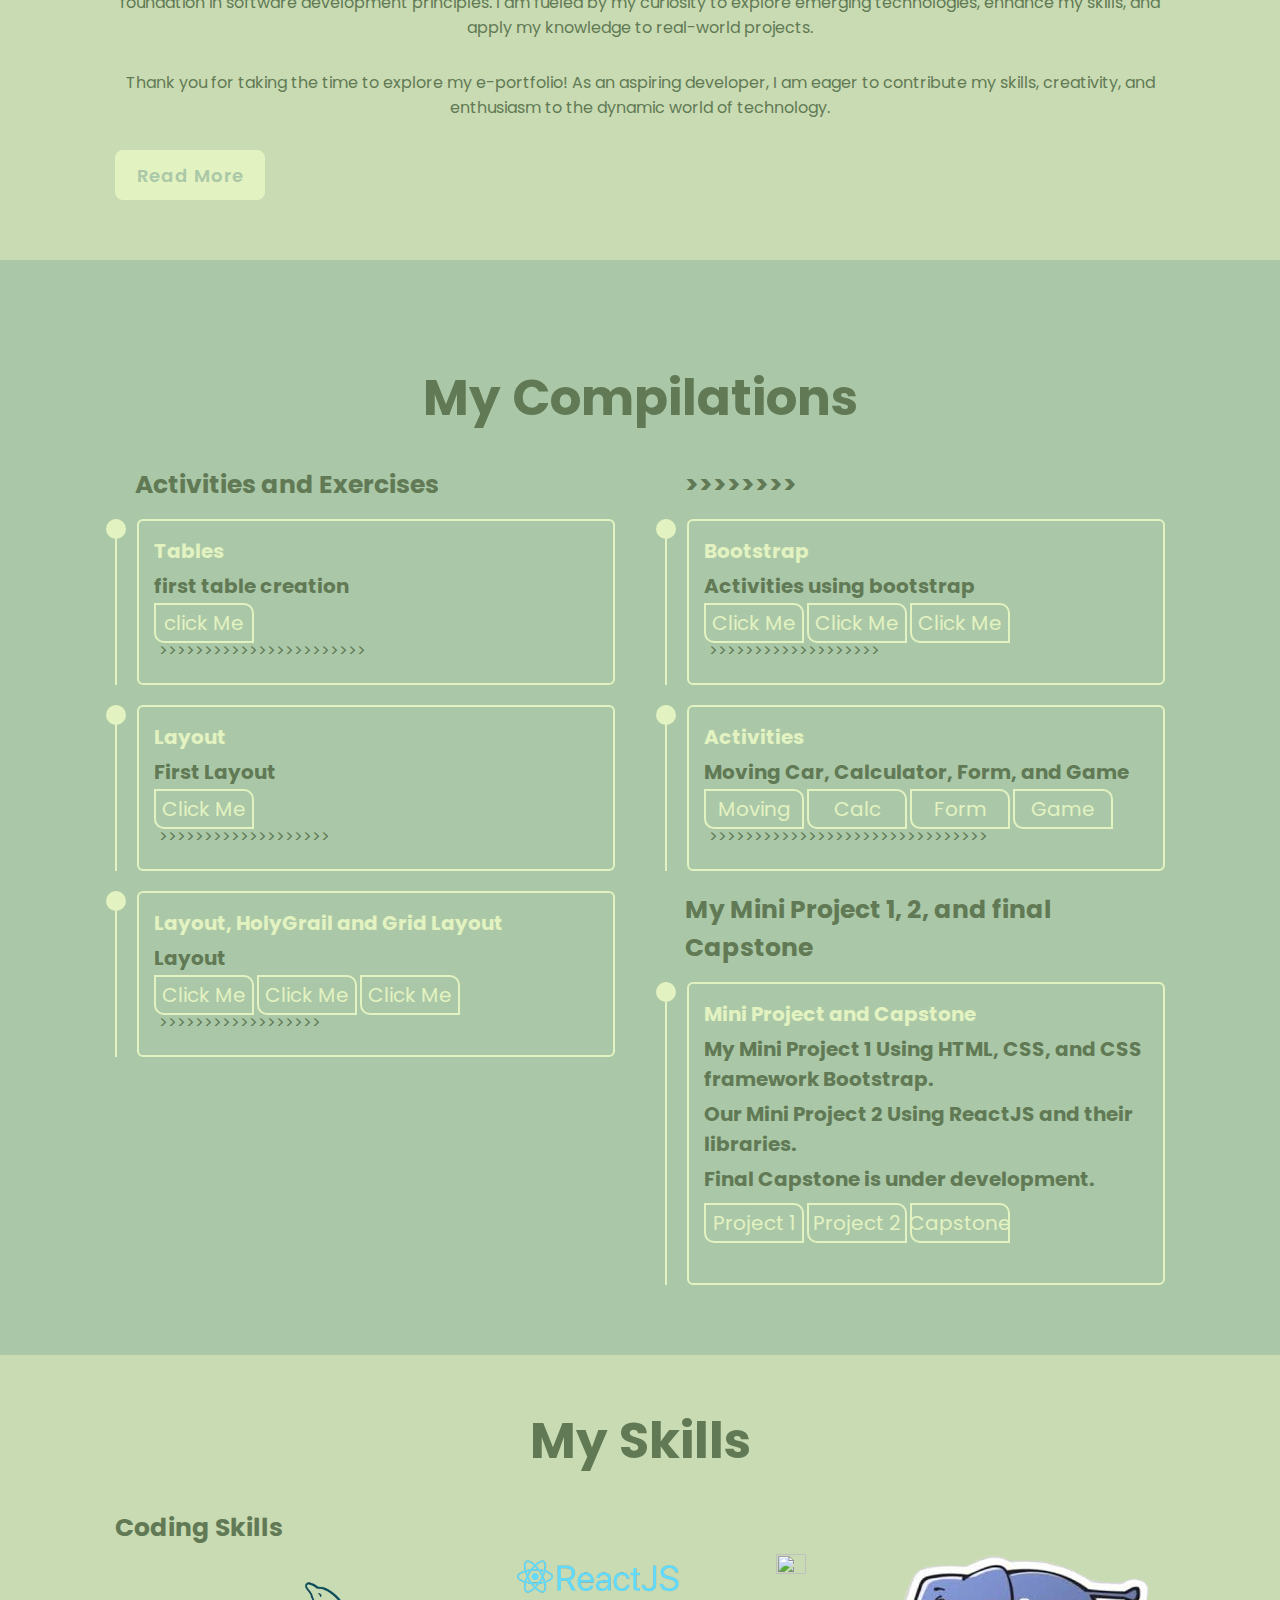
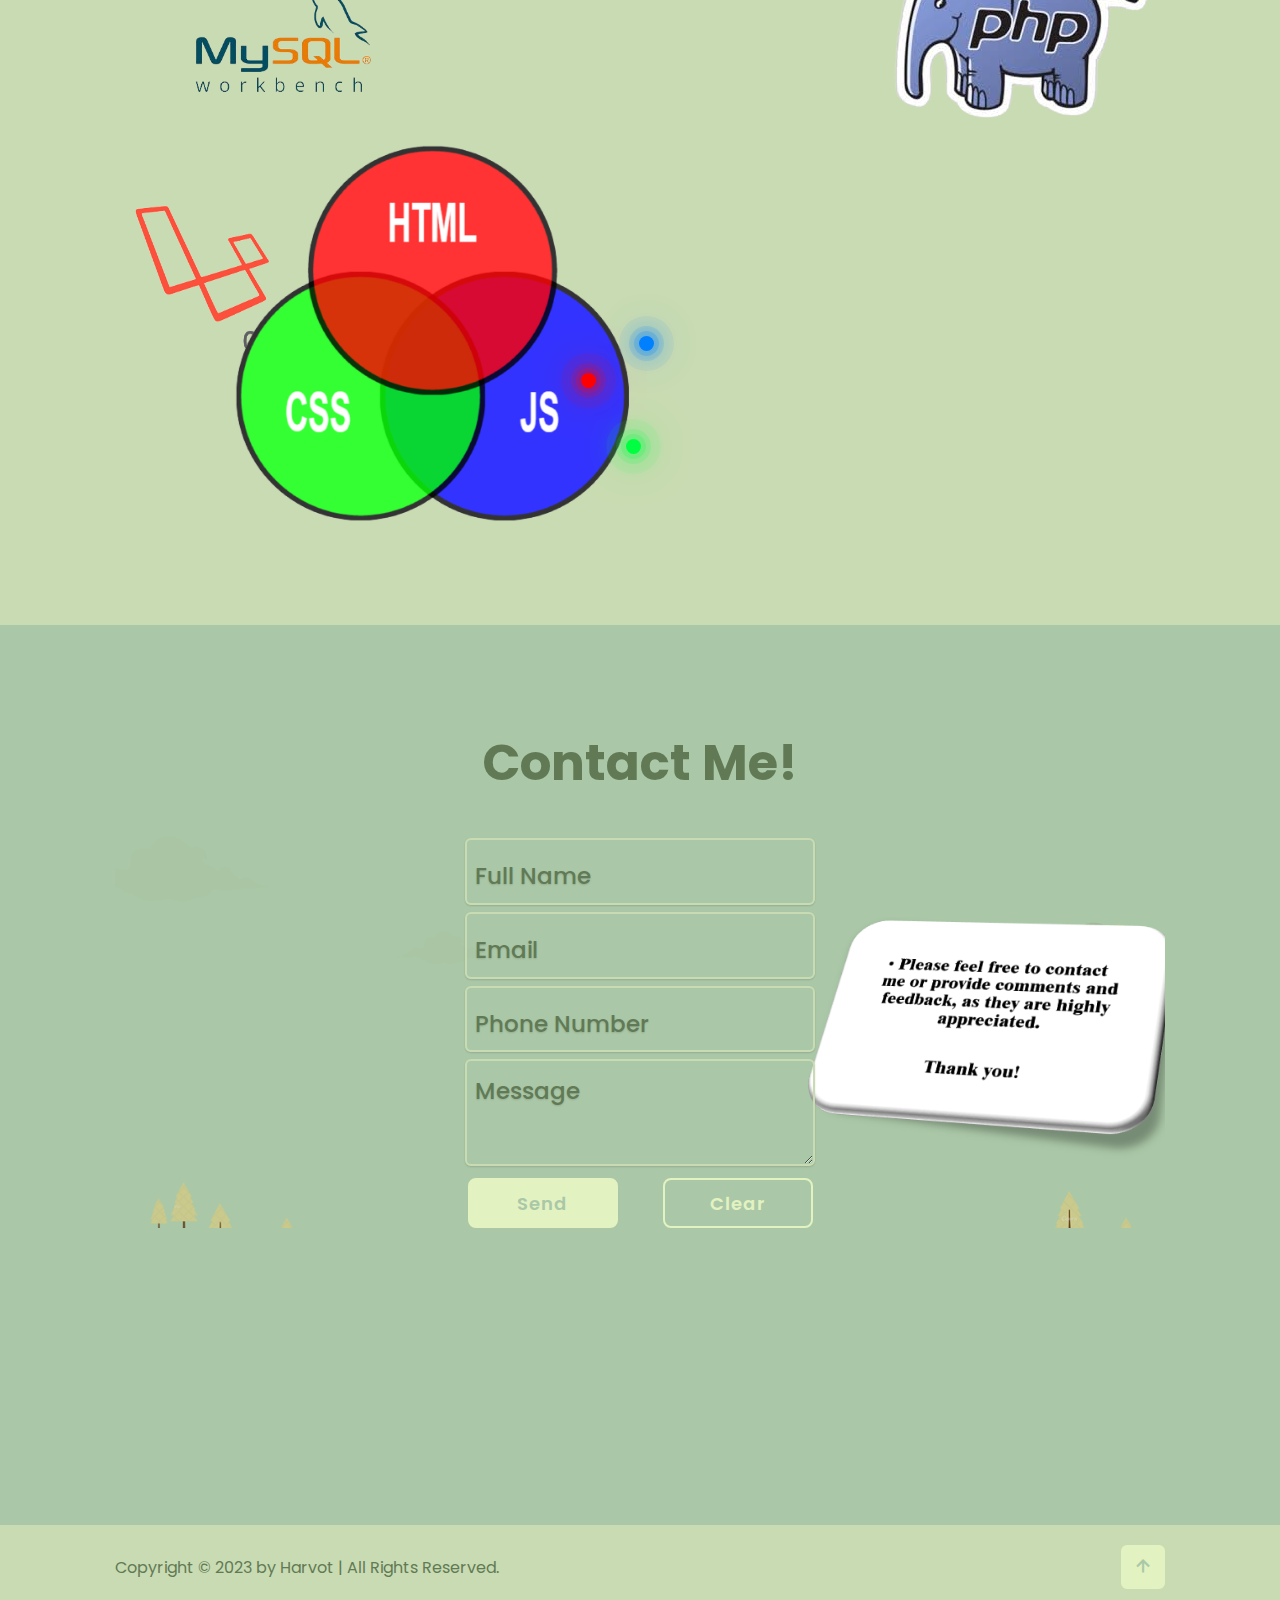
==== commit 14e98935: "added skill" ====
--- a/index.html
+++ b/index.html
@@ -247,8 +247,10 @@
                             <img src="images/Reacts1.png" alt="" class="widthHeight2">
                             <img src="https://upload.wikimedia.org/wikipedia/commons/thumb/d/d9/Node.js_logo.svg/2560px-Node.js_logo.svg.png" alt="" class="widthHeight2">
                             <img src="images/php1.png" alt="" class="widthHeight2">
+                           
                         </div>  
                       <div class="">
+                        <img src="images/laravelpreview.png" alt="" class="laravel">
                        <marquee behavior="alternate" scrollamount="10" direction="right" >
                         <img src="images/hcj.png" alt="" class="widthHeight">
                        </marquee>
--- a/style1.css
+++ b/style1.css
@@ -524,6 +524,16 @@
     background-position: center;
     
    
+    height: 30%;
+    width: 30%;
+    border-radius:0%;
+}
+.laravel {
+    position:absolute;
+    display: flex;
+    justify-content: center;
+    align-items: center;
+    background-position: center;
     height: 30%;
     width: 30%;
     border-radius:0%;
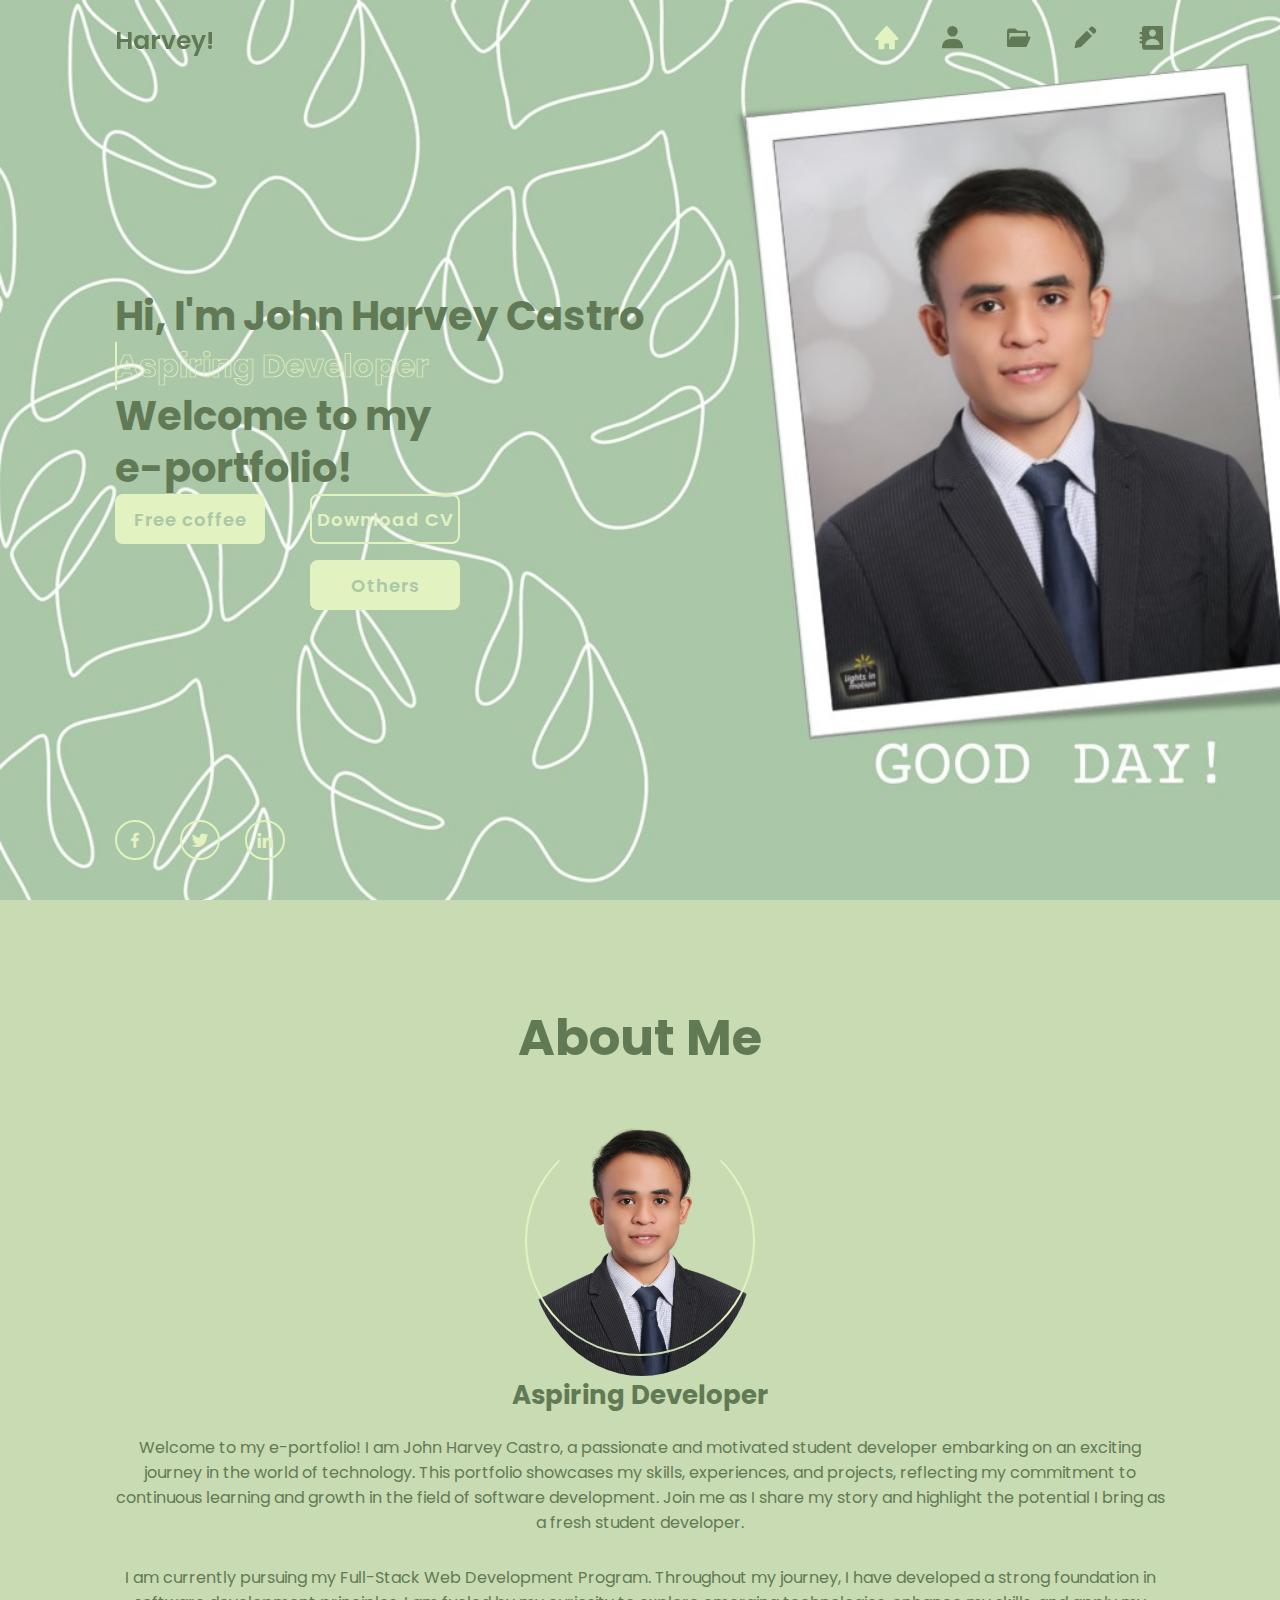
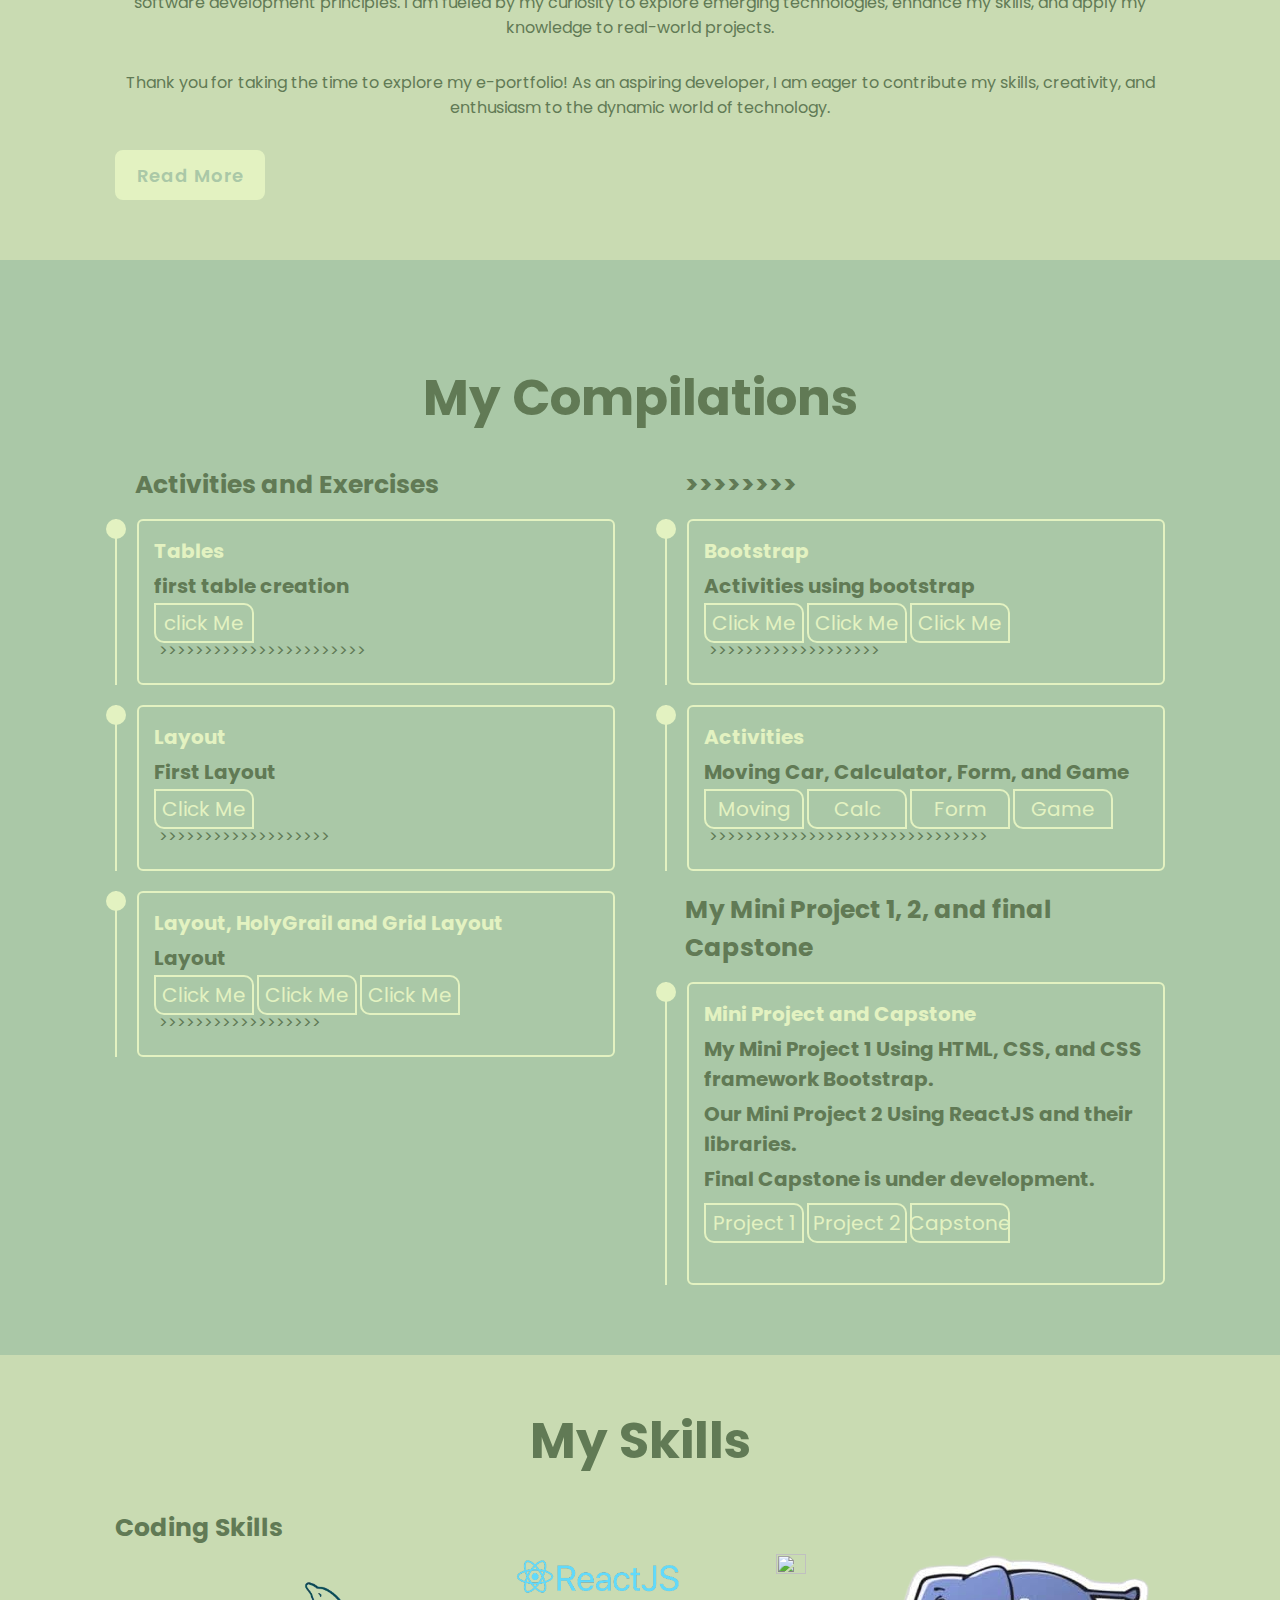
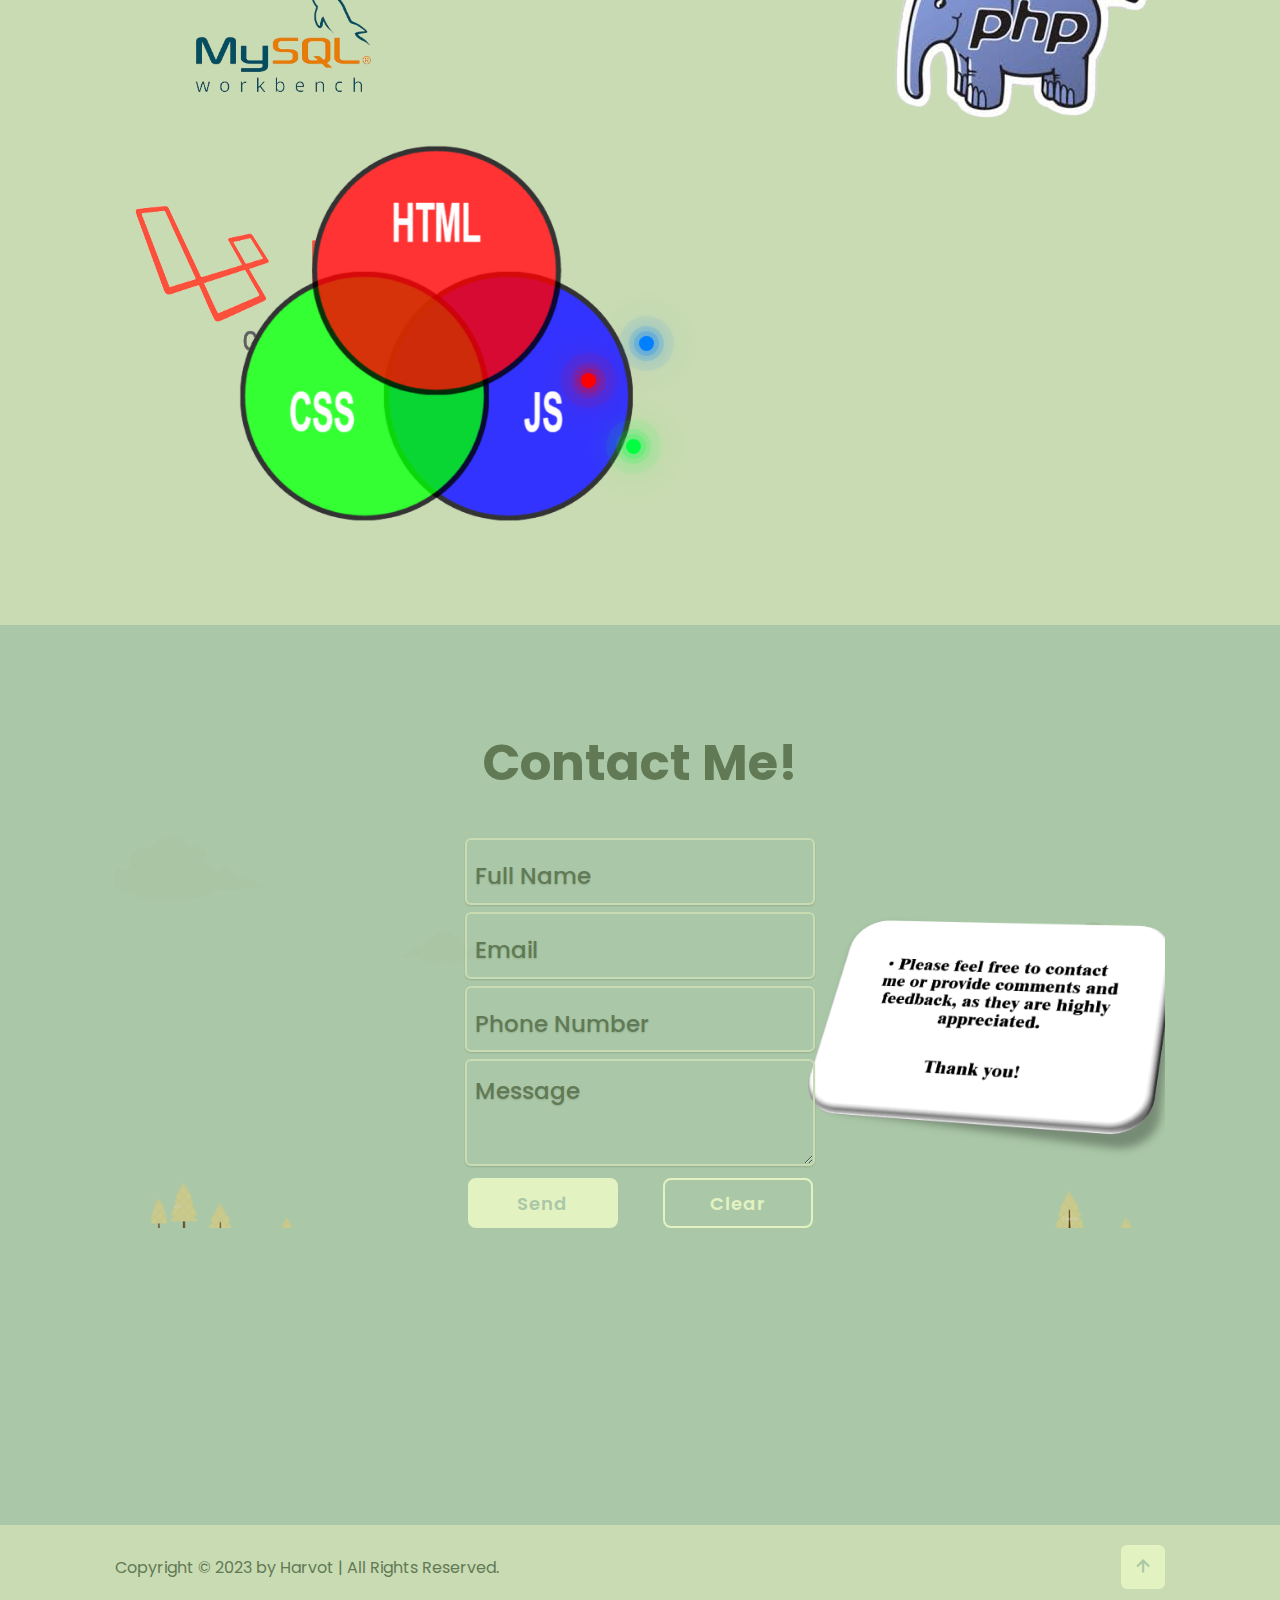
==== commit 736576ae: "edited homepage" ====
--- a/index.html
+++ b/index.html
@@ -14,12 +14,13 @@
 <body>
     <!-- header design -->
    <header class="header">
-        <a href="#" class="logo"> E-Portfolio. <span class="animate" style="--i:1"></span> </a>
+        <a href="#" class="logo"> Harvey! <span class="animate" style="--i:1"></span> </a>
 
         <div class="bx bx-menu" id="menu-icon"> <span class="animate" style="--i:2;"></span></div>
 
         <nav class="navbar">
             <a href="#home" class="active"><i class='bx bxs-home'></i></a>
+            <!-- <a href="#home" class="active"><b>Home</b></a> -->
             <a href="#about"><i class='bx bxs-user'></i></a>
             <a href="#project"><i class='bx bxs-folder-open'></i></a>
             <a href="#skills"><i class='bx bxs-pencil'></i></a>
@@ -88,7 +89,7 @@
                          Join me as I share my story and highlight the potential I bring as a fresh student developer.
                     </p>
                     <p>
-                        I am currently pursuing my Full-Stack Web Development Program  at KodeGo.    
+                        I am currently pursuing my Full-Stack Web Development Program.    
                          Throughout my journey, I have developed a strong foundation in  software development principles.
                          I am fueled by my curiosity to explore emerging technologies, enhance my skills, 
                          and apply my knowledge to real-world projects.
--- a/style1.css
+++ b/style1.css
@@ -1038,8 +1038,10 @@
         transition-delay: .25s;
     }
     .navbar a {
-        display: block;
-        font-size: 2rem;
+        display:flex;
+       justify-content: center;
+        align-items: center;
+        font-size: 4rem;
         margin: 3rem 0;
         transform: translateX(-20rem);
         transition: .25s ease;
